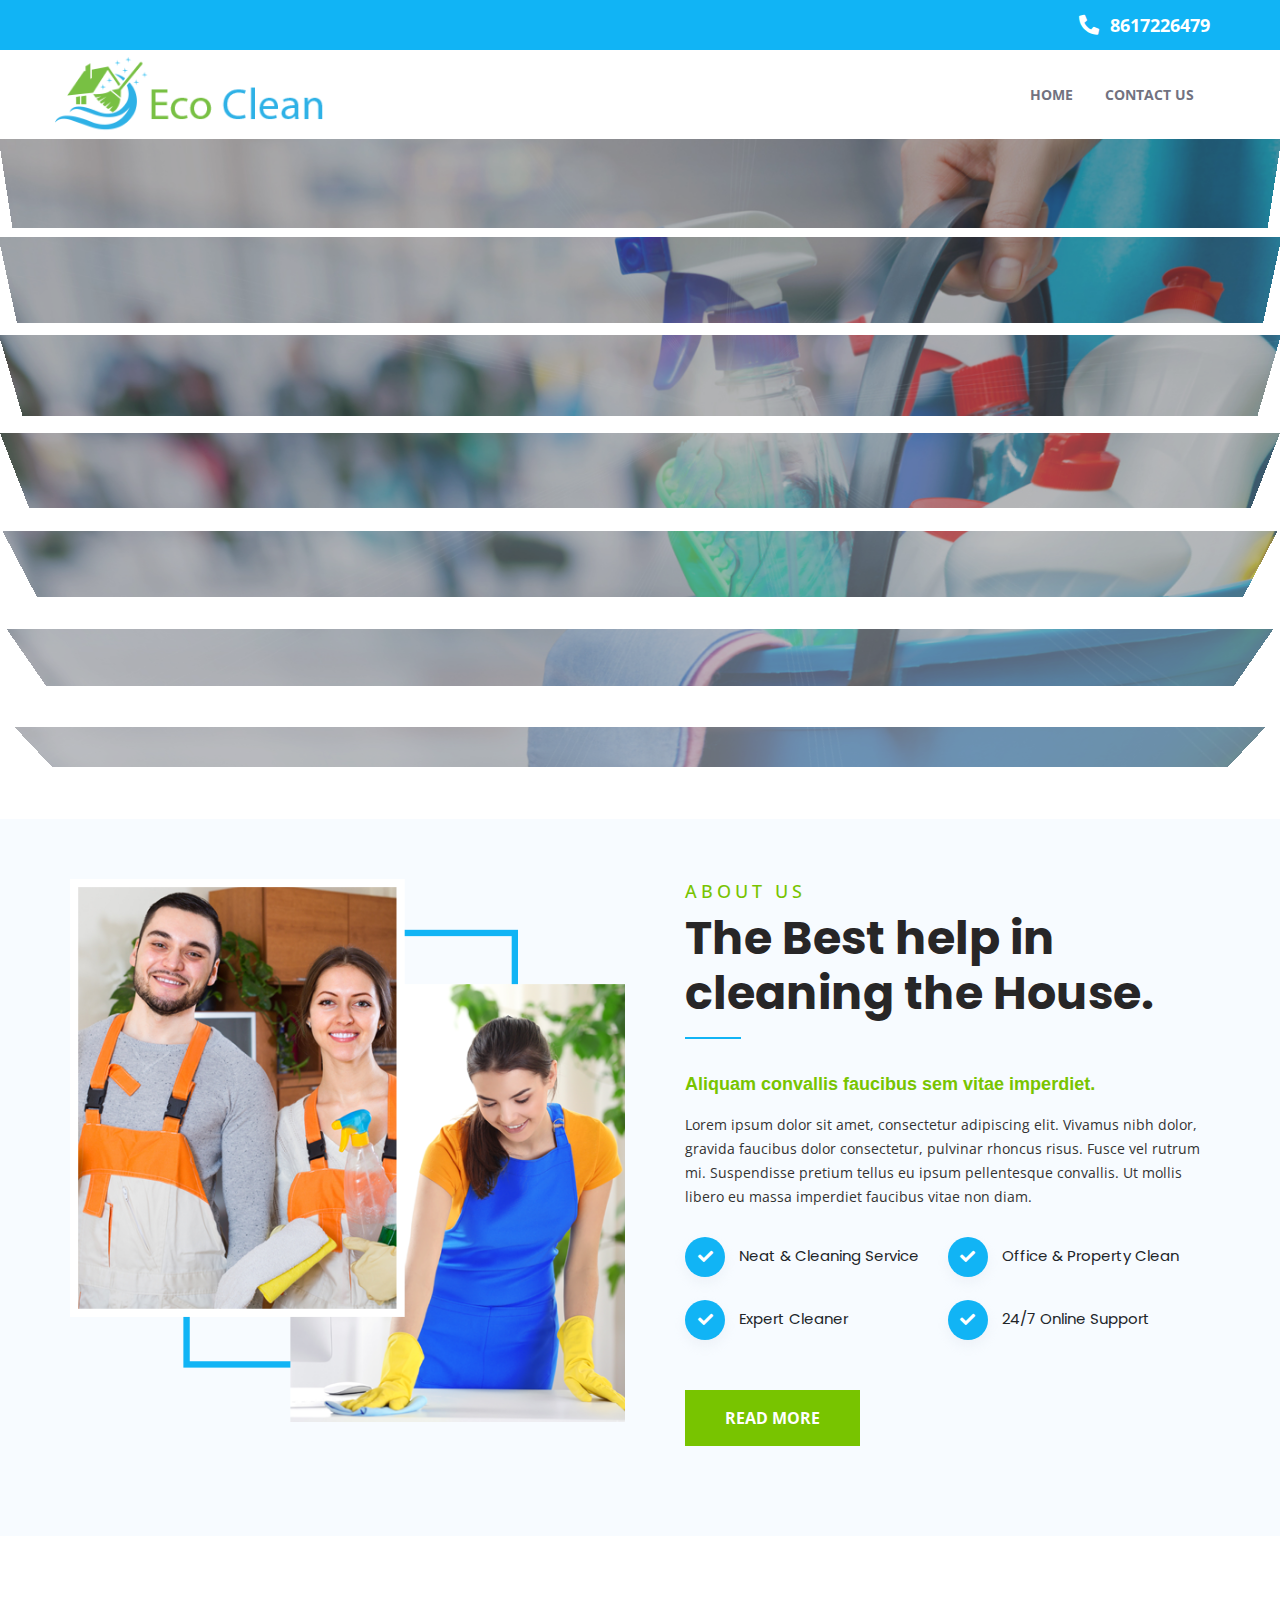
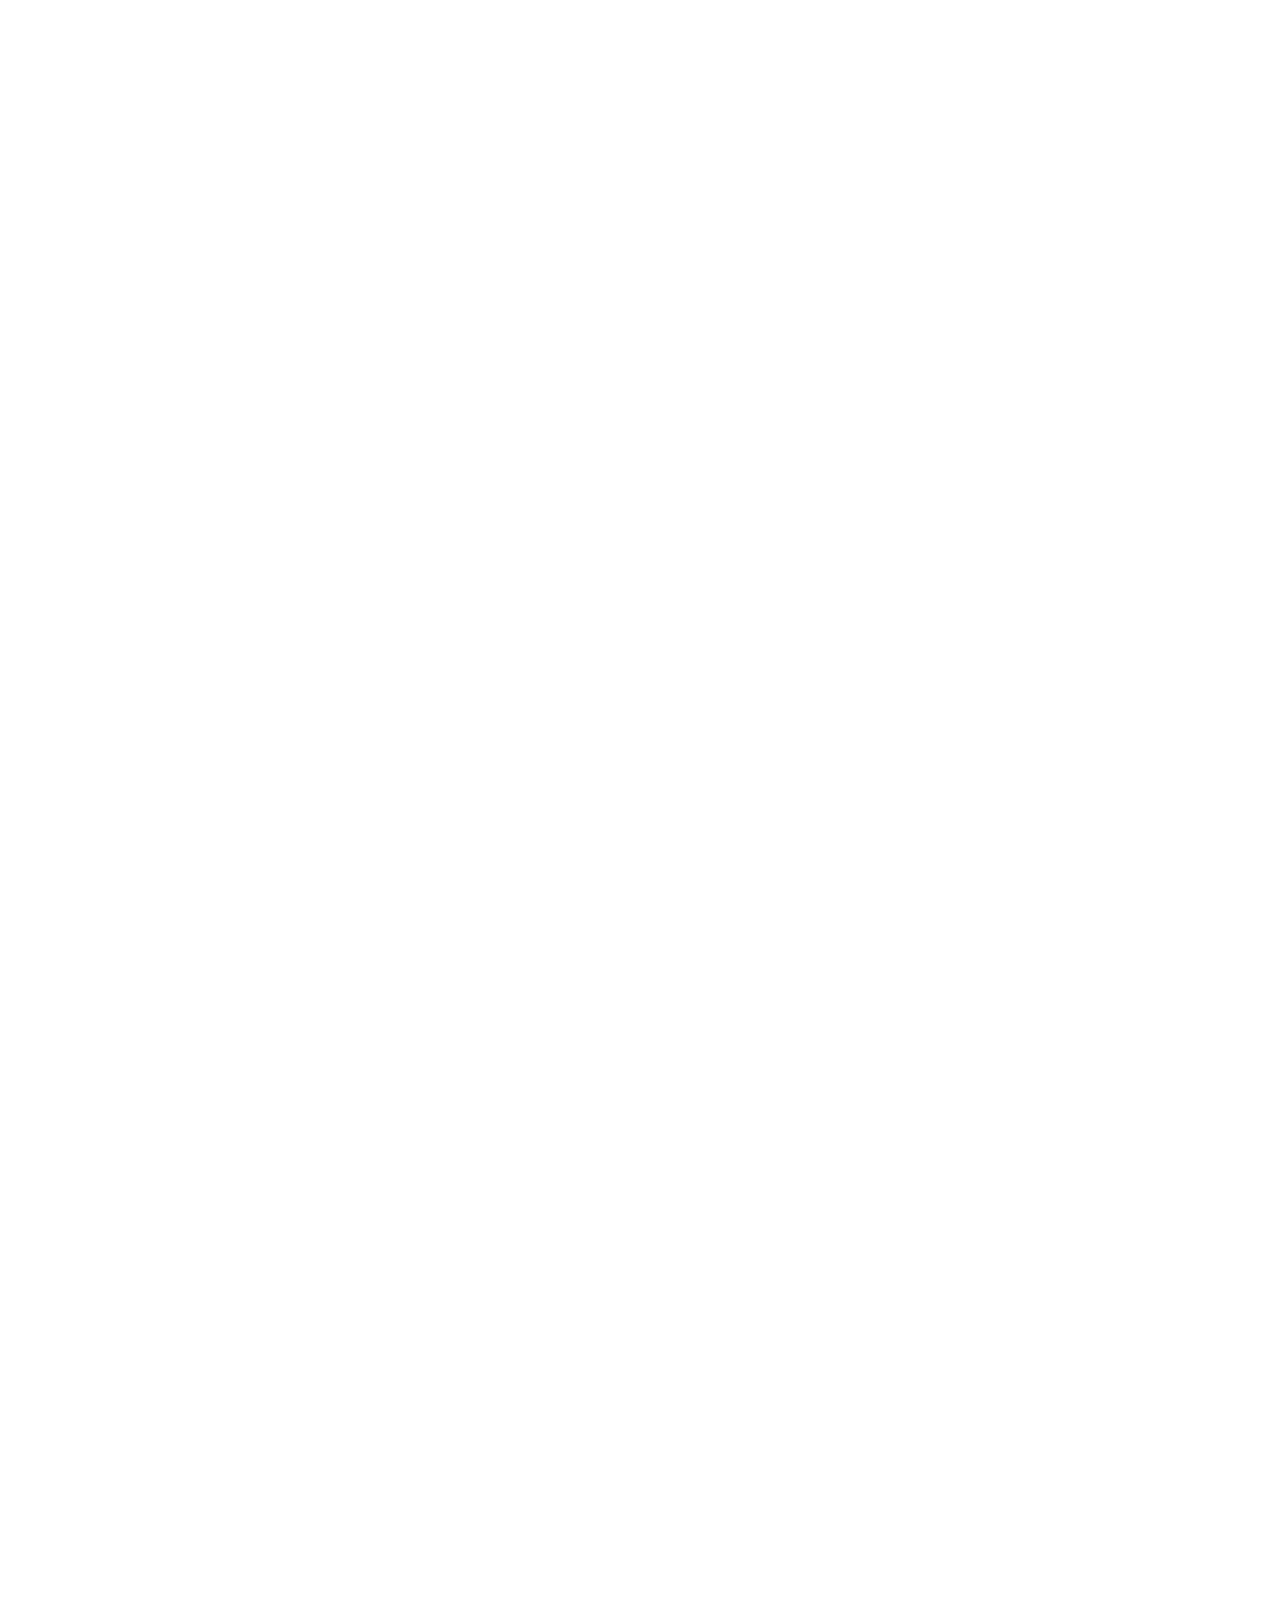
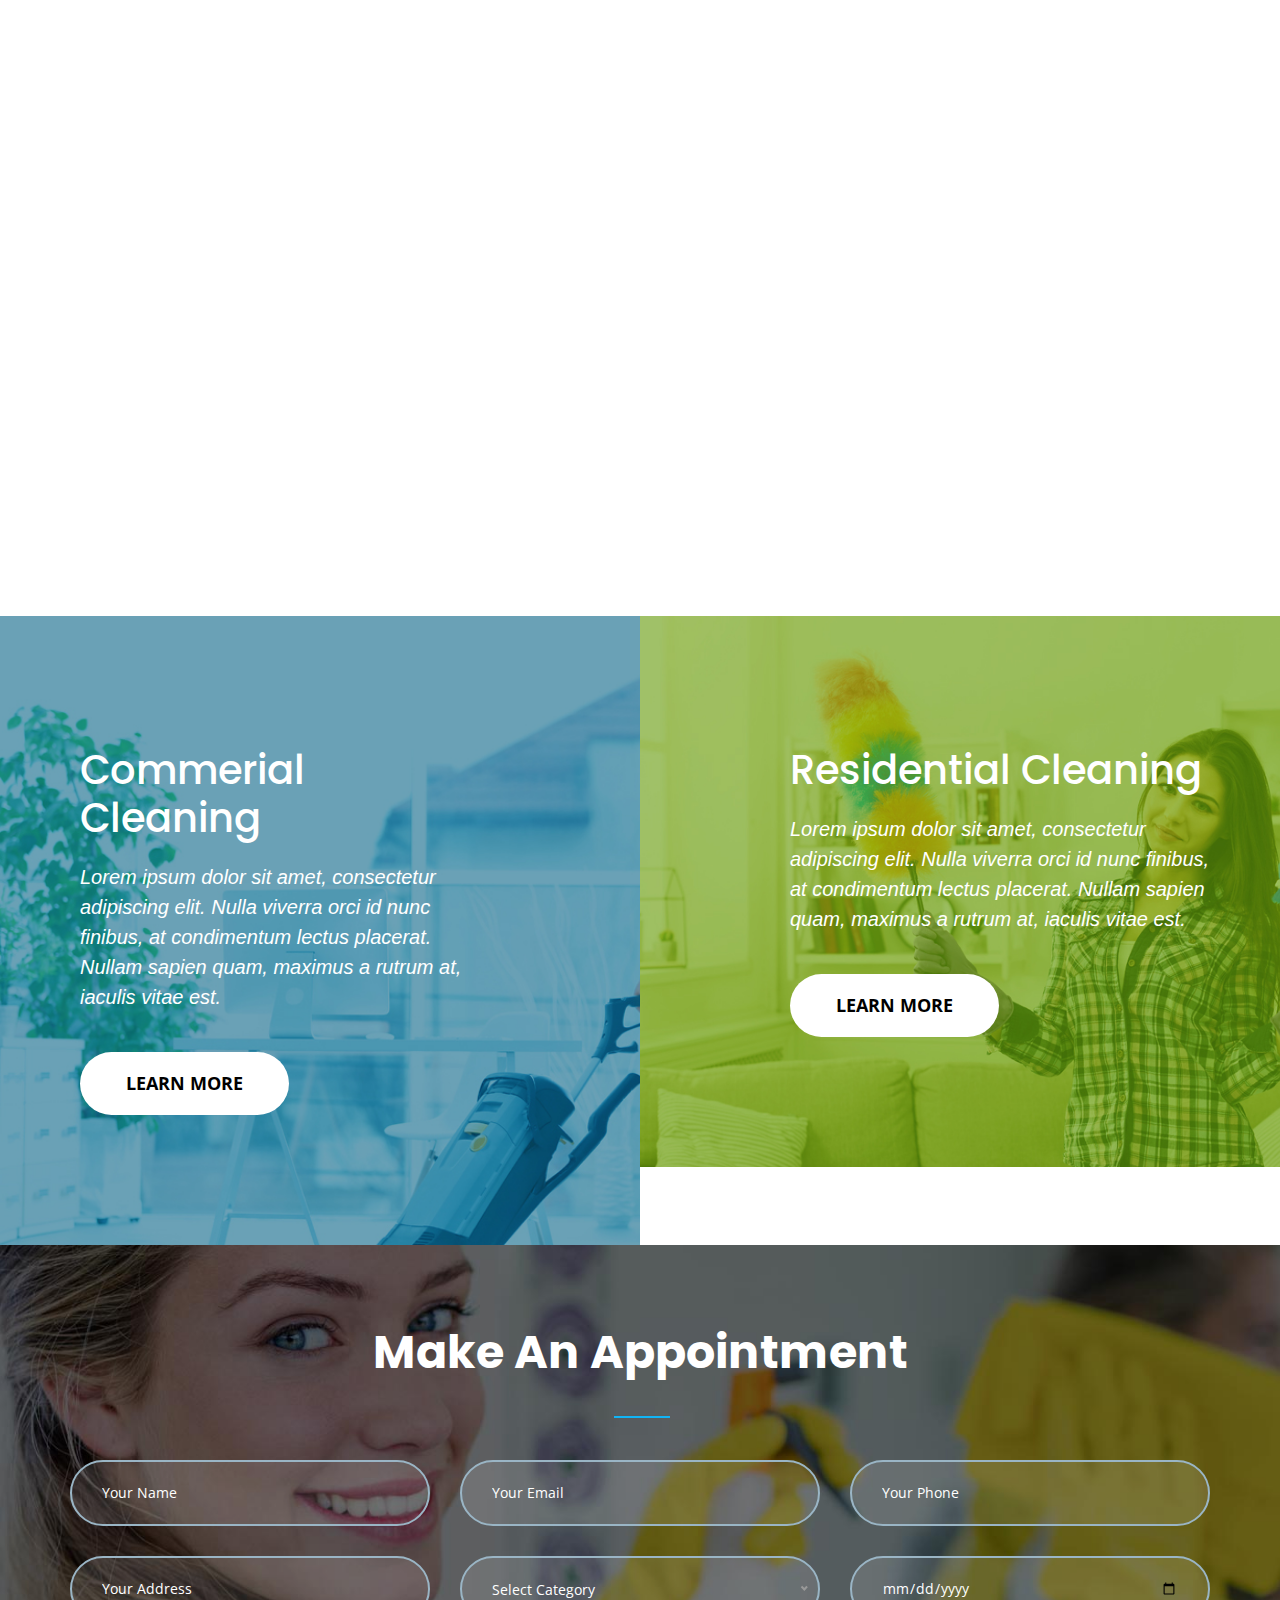
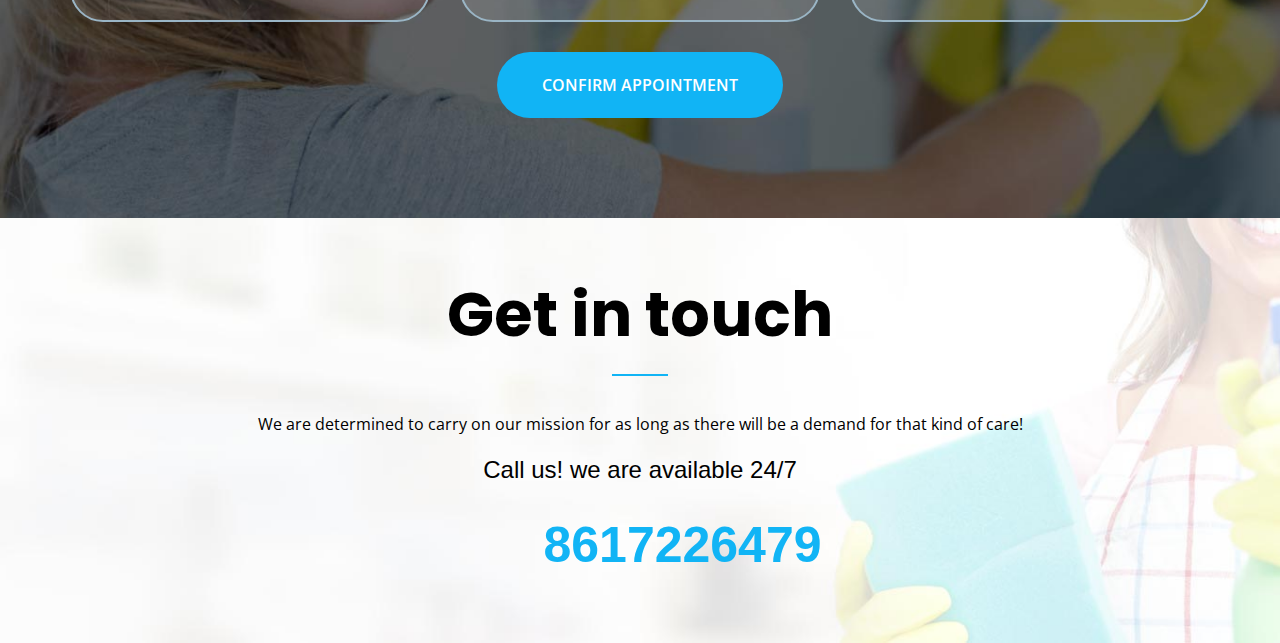
==== index.html @ 69443bd5 "New Site Started" ====
<!doctype html>
<html lang="en">
<head>
<!-- Required meta tags -->
<meta charset="utf-8">
<meta name="viewport" content="width=device-width, initial-scale=1, shrink-to-fit=no">

<!-- Bootstrap CSS -->
<link rel="stylesheet" href="css/bootstrap.min.css">
<link href="css/all.css" rel="stylesheet">
<!-- Owl Carousel CSS -->
<link href="css/owl.carousel.css" rel="stylesheet">
<link href="https://fonts.googleapis.com/css?family=Open+Sans:300,400,600,700,800|Poppins:100,200,300,400,500,600,700,800,900&display=swap" rel="stylesheet">
<link href="css/animate.css" rel="stylesheet">
<link rel="stylesheet" href="css/nice-select.css">
<link rel="stylesheet" href="css/flexslider.css">
<!-- Jquery Fancybox CSS -->
<link rel="stylesheet" type="text/css" href="css/jquery.fancybox.min.css" media="screen" />
<link rel="stylesheet" href="css/settings.css">
<link href="css/style.css" rel="stylesheet">
<link href="https://cdnjs.cloudflare.com/ajax/libs/font-awesome/5.15.4/css/all.min.css" rel="stylesheet">
<title>Cleaning</title>
</head>
<body>

<!--Topbar Start-->
<div class="topbar-wrap">
  <div class="container">
    <div class="row">
      <div class="col-lg-6 col-md-4" style="visibility:hidden">
        <ul class="social_media style_none">
          <li><a href="#"><i class="fab fa-facebook-f" aria-hidden="true"></i></a></li>
          <li><a href="#"><i class="fab fa-twitter" aria-hidden="true"></i></a></li>
          <li><a href="#"><i class="fab fa-linkedin-in" aria-hidden="true"></i></a></li>
          <li><a href="#"><i class="fab fa-youtube" aria-hidden="true"></i></a></li>
        </ul>
      </div>
      <div class="col-lg-6 col-md-8">
        <div class="top_right">
          <div class="topbar_phone"><a href="#"><i class="fas fa-phone-alt" aria-hidden="true"></i> 8617226479 </a></div>
        </div>
      </div>
    </div>
  </div>
</div>
<!--Topbar End--> 

<!--Header Start-->
<div class="header-wrap wow fadeInUp">
  <div class="container">
    <div class="row">
      <div class="col-lg-3 navbar navbar-expand-lg navbar-light">
        <div class="header_logo"><a href="#"><img alt="" src="images/logo.png"></a></div>
        <button class="navbar-toggler" type="button" data-toggle="collapse" data-target="#navbarSupportedContent" aria-controls="navbarSupportedContent" aria-expanded="false" aria-label="Toggle navigation"> <span class="navbar-toggler-icon"></span> </button>
      </div>
      <div class="col-lg-9">
        <nav class="navbar navbar-expand-lg navbar-light"> <a class="navbar-brand" href="#">Navbar</a>
          <div class="collapse navbar-collapse" id="navbarSupportedContent">
            <button class="close-toggler" type="button" data-toggle="offcanvas"> <span><i class="fas fa-times-circle" aria-hidden="true"></i></span> </button>
            <ul class="navbar-nav mr-auto">
              <li class="nav-item active"><a class="nav-link" href="index.html"> Home </a></li>
              <li class="nav-item"><a class="nav-link" href="contact.html"> Contact Us</a></li>
            </ul>
          </div>
        </nav>
      </div>
    </div>
  </div>
</div>
<!--Header End--> 

<!-- Revolution slider start -->
<div class="tp-banner-container">
  <div class="tp-banner">
    <ul>
      <li data-slotamount="7" data-transition="3dcurtain-horizontal" data-masterspeed="1000" data-saveperformance="on"> <img alt="" alt="" src="images/dummy.png" data-lazyload="images/banner2.jpg">
        <div class="caption lft large-title tp-resizeme slidertext_hover" data-x="left" data-y="180" data-speed="600" data-start="1600">Welcome to Eco Clean</div>
        <div class="caption lft large-title tp-resizeme slidertext2" data-x="left" data-y="190" data-speed="600" data-start="2200">Cleaning Services</div>
        <div class="caption lfb large-title tp-resizeme slidertext3" data-x="left" data-y="310" data-speed="600" data-start="2800">Lorem ipsum dolor sit amet, consectetur adipiscing elit.<br/> Donec 
          convallis fringilla nibh ac laoreet.</div>
        <div class="caption lfb large-title tp-resizeme slidertext4 slider_btn" data-x="left" data-y="400" data-speed="600" data-start="3500"><a href="#">Learn More </a></div>
        <div class="caption lfb large-title tp-resizeme slidertext4" data-x="240" data-y="400" data-speed="600" data-start="4100"><a href="#">Contact Us </a></div>
      </li>

      <li data-slotamount="7" data-transition="slotzoom-horizontal" data-masterspeed="1000" data-saveperformance="on"> <img alt="" alt="" src="images/dummy.png" data-lazyload="images/banner.jpg">
        <div class="caption lft large-title tp-resizeme slidertext_hover" data-x="left" data-y="180" data-speed="600" data-start="1600">Welcome to Eco Clean</div>
        <div class="caption lft large-title tp-resizeme slidertext2" data-x="left" data-y="190" data-speed="600" data-start="2200">Cleaning Services</div>
        <div class="caption lfb large-title tp-resizeme slidertext3" data-x="left" data-y="310" data-speed="600" data-start="2800">Lorem ipsum dolor sit amet, consectetur adipiscing elit.<br/> Donec 
          convallis fringilla nibh ac laoreet.</div>
        <div class="caption lfb large-title tp-resizeme slidertext4 slider_btn" data-x="left" data-y="400" data-speed="600" data-start="3500"><a href="#">Learn More </a></div>
        <div class="caption lfb large-title tp-resizeme slidertext4" data-x="240" data-y="400" data-speed="600" data-start="4100"><a href="#">Contact Us </a></div>
      </li>

    </ul>
  </div>
</div>
<!-- Revolution slider end --> 


<!-- About Start -->
<div class="about-wrap" id="about">
  <div class="container">
    <div class="row">
      <div class="col-lg-6">
        <div class="aboutImg"><img src="images/aboutImg.png" alt=""></div>
      </div>
      <div class="col-lg-6">
        <div class="about_box">
          <div class="title">
            <p>About Us</p>
            <h1>The Best help in  <span>cleaning the House.</span></h1>
          </div>
          <div class="subText">Aliquam convallis faucibus sem vitae imperdiet.</div>
          <p>Lorem ipsum dolor sit amet, consectetur adipiscing elit. Vivamus nibh dolor, gravida faucibus dolor consectetur, pulvinar rhoncus risus. Fusce vel rutrum mi. Suspendisse pretium tellus eu ipsum pellentesque convallis. Ut mollis libero eu massa imperdiet faucibus vitae non diam.</p>
          <ul class="bullet_icons">
            <li>Neat & Cleaning Service</li>
            <li>Office & Property Clean</li>
            <li>Expert Cleaner</li>
            <li>24/7 Online Support</li>
          </ul>
          <div class="readmore"><a href="#">Read More</a></div>
        </div>
      </div>
    </div>
  </div>
</div>
<!-- About End -->



<!--Services Start-->
<div class="services-wrap wow fadeInUp">
  <div class="container">
    <div class="title title_center">
      <h1>Our Services</h1>
    </div>
    
    <!--Row Start-->
    <ul class="row">
      <!--col-lg-4 Start-->
      <li class="col-lg-4">
        <div class="services_box wow fadeInUp">
          <div class="servicesImg"><img alt="" src="images/servicesImg01.jpg"></div>
          <div class="service-price"><span>$230-$7200</span></div>
          <h3><a href="#">Residential Cleaning Services</a></h3>
<p>Lorem ipsum dolor sit amet, consectetur adipiscing elit. Donec tempus vulputate nunc, eu imperdiet metus finibus eu.</p>
        </div>
      </li>
      <!--col-lg-4 End--> 
      
      <!--col-lg-4 Start-->
      <li class="col-lg-4">
        <div class="services_box wow fadeInUp">
          <div class="servicesImg"><img alt="" src="images/servicesImg02.jpg"></div>
          <div class="service-price"><span>$230-$7200</span></div>
          <h3><a href="#">Commercial Cleaning Services</a></h3>
<p>Lorem ipsum dolor sit amet, consectetur adipiscing elit. Donec tempus vulputate nunc, eu imperdiet metus finibus eu.</p>
        </div>
      </li>
      <!--col-lg-4 End--> 
      
      <!--col-lg-4 Start-->
      <li class="col-lg-4">
        <div class="services_box wow fadeInUp">
          <div class="servicesImg"><img alt="" src="images/servicesImg03.jpg"></div>
          <div class="service-price"><span>$230-$7200</span></div>
          <h3><a href="#">Office Cleaning Services</a></h3>
<p>Lorem ipsum dolor sit amet, consectetur adipiscing elit. Donec tempus vulputate nunc, eu imperdiet metus finibus eu.</p>
        </div>
      </li>
      <!--col-lg-4 End--> 
    </ul>
    <!--Row End--> 
    
  </div>
</div>
<!--Services End--> 




<!--How it Work Start-->
<div class="work-wrap wow fadeInUp">
  <div class="container">
    <div class="title title_center">
      <h1>How it Works</h1>
    </div>
    <ul class="fix text-center row">
                                                                <!--Start Single working  Box-->
                                <li class="single-working-steps-box wow fadeInUp animated col-lg-3 col-md-6">
                                    <div class="icon-holder"><img src="images/step01.png"></div>
                                    <div class="text-holder">
                                        <h4><a href="#">Schedule Your<br> Experience</a></h4>
                                        <p>Lorem ipsum dolor sit amet, consectetur adipiscing elit. Pellentesque quis leo eu nulla rutrum fringilla.</p>
                                    </div>
                                </li>
                                <!--End Single working  Box-->
                                                                <!--Start Single working  Box-->
                                <li class="single-working-steps-box wow fadeInUp animated col-lg-3 col-md-6">

                                  <div class="icon-holder"><img src="images/step02.png"></div>
                                    <div class="text-holder">
                                <h4><a href="#">Meet Your<br> Cleaning Expert</a></h4>
                                        <p>Lorem ipsum dolor sit amet, consectetur adipiscing elit. Pellentesque quis leo eu nulla rutrum fringilla.</p>
                                    </div>
                                </li>
                                <!--End Single working  Box-->
                                                                <!--Start Single working  Box-->
                                <li class="single-working-steps-box wow fadeInUp animated col-lg-3 col-md-6">
                                   

<div class="icon-holder"><img src="images/step03.png"></div>
                                    <div class="text-holder">
                                      <h4><a href="#">Get Professional<br> Advices</a></h4>
                                        <p>Lorem ipsum dolor sit amet, consectetur adipiscing elit. Pellentesque quis leo eu nulla rutrum fringilla.</p>
                                    </div>


                                </li>
                                <!--End Single working  Box-->
                                                                <!--Start Single working  Box-->
                                <li class="single-working-steps-box wow fadeInUp animated col-lg-3 col-md-6">

                                  

<div class="icon-holder"><img src="images/step04.png"></div>
                                    <div class="text-holder">
                                       <h4><a href="#">Get a Best<br> Cleaning Service</a></h4>
                                        <p>Lorem ipsum dolor sit amet, consectetur adipiscing elit. Pellentesque quis leo eu nulla rutrum fringilla.</p>
                                    </div>
                                  

                                </li>
                                <!--End Single working Box-->
                                                            </ul>
  </div>
</div>
<!--How it Work Start--> 



<!-- Gallery Start -->
<section class="gallery-wrap wow fadeInUp">
  <div class="container">
  <div class="title title_center">
      <h1>Our Gallery</h1>
    </div>
    <ul class="row style_none">
<li class="col-lg-4 col-md-6">
        <div class="galleryImg"><img src="images/gallery01.jpg" alt="">
          <div class="portfolio-overley">
            <div class="content">
              <a href="images/gallery01.jpg" class="fancybox image-link" data-fancybox="images" title="Image Caption Here"><i class="fa fa-plus" aria-hidden="true"></i></a>
              <div class="gallery_info">
              <h3>Commerial Cleaning</h3>
              <p>Office Service</p>
            </div>
            </div>
          </div>
        </div>
      </li>

      <li class="col-lg-4 col-md-6">
        <div class="galleryImg"><img src="images/gallery02.jpg" alt="">
          <div class="portfolio-overley">
            <div class="content">
              <a href="images/gallery02.jpg" class="fancybox image-link" data-fancybox="images" title="Image Caption Here"><i class="fa fa-plus" aria-hidden="true"></i></a>
              <div class="gallery_info">
              <h3>Commerial Cleaning</h3>
              <p>Office Service</p>
            </div>
            </div>
          </div>
        </div>
      </li>

      <li class="col-lg-4 col-md-6">
        <div class="galleryImg"><img src="images/gallery03.jpg" alt="">
          <div class="portfolio-overley">
            <div class="content">
              <a href="images/gallery03.jpg" class="fancybox image-link" data-fancybox="images" title="Image Caption Here"><i class="fa fa-plus" aria-hidden="true"></i></a>
              <div class="gallery_info">
              <h3>Commerial Cleaning</h3>
              <p>Office Service</p>
            </div>
            </div>
          </div>
        </div>
      </li>

      <li class="col-lg-4 col-md-6">
        <div class="galleryImg"><img src="images/gallery04.jpg" alt="">
          <div class="portfolio-overley">
            <div class="content">
              <a href="images/gallery04.jpg" class="fancybox image-link" data-fancybox="images" title="Image Caption Here"><i class="fa fa-plus" aria-hidden="true"></i></a>
              <div class="gallery_info">
              <h3>Commerial Cleaning</h3>
              <p>Office Service</p>
            </div>
            </div>
          </div>
        </div>
      </li>

      <li class="col-lg-4 col-md-6">
        <div class="galleryImg"><img src="images/gallery05.jpg" alt="">
          <div class="portfolio-overley">
            <div class="content">
              <a href="images/gallery05.jpg" class="fancybox image-link" data-fancybox="images" title="Image Caption Here"><i class="fa fa-plus" aria-hidden="true"></i></a>
              <div class="gallery_info">
              <h3>Commerial Cleaning</h3>
              <p>Office Service</p>
            </div>
            </div>
          </div>
        </div>
      </li>

      <li class="col-lg-4 col-md-6">
        <div class="galleryImg"><img src="images/gallery06.jpg" alt="">
          <div class="portfolio-overley">
            <div class="content">
              <a href="images/gallery06.jpg" class="fancybox image-link" data-fancybox="images" title="Image Caption Here"><i class="fa fa-plus" aria-hidden="true"></i></a>
              <div class="gallery_info">
              <h3>Commerial Cleaning</h3>
              <p>Office Service</p>
            </div>
            </div>
          </div>
        </div>
      </li>
</ul>
</div>
</section>

<!-- Gallery End -->


<!-- Commerial Start -->
<div class="commerial_wrap">
  <div class="container-fluid">
    <div class="row">
      <div class="col-lg-6 col-md-12">
        <div class="commerialWrp">
          <h3>Commerial Cleaning</h3>
          <p>Lorem ipsum dolor sit amet, consectetur adipiscing elit. Nulla viverra orci id nunc finibus, at condimentum lectus placerat. Nullam sapien quam, maximus a rutrum at, iaculis vitae est. </p>
          <div class="learnmore"><a href="#">Learn More</a></div>
        </div>
      </div>
      <div class="col-lg-6 col-md-12">
        <div class="commerial_wrapWrp residence_bg">
          <h3>Residential Cleaning</h3>
          <p>Lorem ipsum dolor sit amet, consectetur adipiscing elit. Nulla viverra orci id nunc finibus, at condimentum lectus placerat. Nullam sapien quam, maximus a rutrum at, iaculis vitae est. </p>
          <div class="learnmore"><a href="#">Learn More</a></div>
        </div>
      </div>
    </div>
  </div>
</div>
<!-- Commerial End -->



<!-- Appointment Start -->
<section class="appointment-area pt-120 pb-120 bg_img" data-overlay="6">
            <div class="container">
                <div class="title title_center">
      <h1>Make An Appointment</h1>
    </div>

                <div class="row">
                    <div class="col-xl-12">
                        <div class="appointment-form">
                            <div role="form" class="wpcf7">
<div class="screen-reader-response" role="alert" aria-live="polite"></div>
<form>
<div class="row mt-none-30">

<div class="col-lg-4 col-md-4">
<div class="form-group">
    <input type="text" name="name" class="form-control " placeholder="Your Name">
</div>
</div>

<div class="col-lg-4 col-md-4">
<div class="form-group">
    <input type="email" name="email" class="form-control" placeholder="Your Email">
</div>
</div>

<div class="col-lg-4 col-md-4">
<div class="form-group">
    <input type="text" name="phone" class="form-control"placeholder="Your Phone">
  </div>
</div>

<div class="col-lg-4 col-md-4">
<div class="form-group">
    <input type="text" name="address" class="form-control" placeholder="Your Address"></div>
</div>

<div class="col-lg-4 col-md-4">
<div class="form-group">
                <div class="nice-select wide select_option" tabindex="0"> <span class="current">Select Category</span>
                  <ul class="list">
                    <li data-value="Property Status" data-display="Property Status" class="option selected focus">Property Status</li>
                    <li data-value="service01" class="option">Commercial Services</li>
                    <li data-value="service02" class="option">Ressidential Services</li>
                  </ul>
                </div>
              </div>
</div>

<div class="col-lg-4 col-md-4">
<div class="form-group">
    <input type="date" name="phone" class="form-control"placeholder="Your Phone">
  </div>
</div>

<div class="col-lg-12 col-md-12">
  <div class="form-group appoint_btn">
<button type="submit" class="submit-btn">Confirm Appointment</button>

  </div>

  </div>

</div>
</form>
</div> 
                        </div>
                    </div>
                </div>
            </div>
        </section>
<!-- Appointment End -->


<!-- Get In Touch start -->
<div class="get-wrap">
  <div class="container">
    <div class="title">
      <h1>Get in touch</h1>
    </div>
    <p>We are determined to carry on our mission for as long as there will be a demand for that kind of care!</p>
    <div class="callText">Call us! we are available 24/7</div>
    <div class="phonewrp"><a href="#">8617226479</a></div>
  </div>
</div>
<!-- Get In Touch End -->



<!-- Optional JavaScript --> 
<!-- jQuery first, then Popper.js, then Bootstrap JS --> 
<script src="js/jquery.min.js"></script> 
<script src="js/popper.min.js"></script> 
<script src="js/bootstrap.min.js"></script> 
<script type="text/javascript" src="js/jquery.themepunch.tools.min.js"></script> 
<script type="text/javascript" src="js/jquery.themepunch.revolution.min.js"></script> 
<!-- Owl Carousel --> 
<script src="js/owl.carousel.js"></script> 
<!-- Jquery Fancybox --> 
<script src="js/jquery.fancybox.min.js"></script> 
<!-- wow js --> 
<script src="js/animate.js"></script> 
<script src="js/jquery.nice-select.js"></script> 
<script src="js/jquery.flexslider.js"></script> 
<script>
  new WOW().init();
</script> 
<!-- general script file --> 
<script src="js/wow.js"></script> 
<script src="js/script.js"></script>
</body>
</html>
---- css/nice-select.css ----
.nice-select {
  -webkit-tap-highlight-color: transparent;
  background-color: #fff;
  border-radius: 5px;
  border: solid 1px #e8e8e8;
  box-sizing: border-box;
  clear: both;
  cursor: pointer;
  display: block;
  float: left;
  font-family: inherit;
  font-size: 14px;
  font-weight: normal;
  height: 42px;
  line-height: 40px;
  outline: none;
  padding-left: 18px;
  padding-right: 30px;
  position: relative;
  text-align: left !important;
  -webkit-transition: all 0.2s ease-in-out;
  transition: all 0.2s ease-in-out;
  -webkit-user-select: none;
     -moz-user-select: none;
      -ms-user-select: none;
          user-select: none;
  white-space: nowrap;
  width: auto; }
  .nice-select:hover {
    border-color: #dbdbdb; }
  .nice-select:active, .nice-select.open, .nice-select:focus {
    border-color: #999; }
  .nice-select:after {
    border-bottom: 2px solid #999;
    border-right: 2px solid #999;
    content: '';
    display: block;
    height: 5px;
    margin-top: -4px;
    pointer-events: none;
    position: absolute;
    right: 12px;
    top: 50%;
    -webkit-transform-origin: 66% 66%;
        -ms-transform-origin: 66% 66%;
            transform-origin: 66% 66%;
    -webkit-transform: rotate(45deg);
        -ms-transform: rotate(45deg);
            transform: rotate(45deg);
    -webkit-transition: all 0.15s ease-in-out;
    transition: all 0.15s ease-in-out;
    width: 5px; }
  .nice-select.open:after {
    -webkit-transform: rotate(-135deg);
        -ms-transform: rotate(-135deg);
            transform: rotate(-135deg); }
  .nice-select.open .list {
    opacity: 1;
    pointer-events: auto;
    -webkit-transform: scale(1) translateY(0);
        -ms-transform: scale(1) translateY(0);
            transform: scale(1) translateY(0); }
  .nice-select.disabled {
    border-color: #ededed;
    color: #999;
    pointer-events: none; }
    .nice-select.disabled:after {
      border-color: #cccccc; }
  .nice-select.wide {
    width: 100%; }
    .nice-select.wide .list {
      left: 0 !important;
      right: 0 !important; }
  .nice-select.right {
    float: right; }
    .nice-select.right .list {
      left: auto;
      right: 0; }
  .nice-select.small {
    font-size: 12px;
    height: 36px;
    line-height: 34px; }
    .nice-select.small:after {
      height: 4px;
      width: 4px; }
    .nice-select.small .option {
      line-height: 34px;
      min-height: 34px; }
  .nice-select .list {
    background-color: #fff;
    border-radius: 5px;
    box-shadow: 0 0 0 1px rgba(68, 68, 68, 0.11);
    box-sizing: border-box;
    margin-top: 4px;
    opacity: 0;
    overflow: hidden;
    padding: 0;
    pointer-events: none;
    position: absolute;
    top: 100%;
    left: 0;
    -webkit-transform-origin: 50% 0;
        -ms-transform-origin: 50% 0;
            transform-origin: 50% 0;
    -webkit-transform: scale(0.75) translateY(-21px);
        -ms-transform: scale(0.75) translateY(-21px);
            transform: scale(0.75) translateY(-21px);
    -webkit-transition: all 0.2s cubic-bezier(0.5, 0, 0, 1.25), opacity 0.15s ease-out;
    transition: all 0.2s cubic-bezier(0.5, 0, 0, 1.25), opacity 0.15s ease-out;
    z-index: 9; }
    .nice-select .list:hover .option:not(:hover) {
      background-color: transparent !important; }
  .nice-select .option {
    cursor: pointer;
    font-weight: 400;
    line-height: 40px;
    list-style: none;
    min-height: 40px;
    outline: none;
    padding-left: 18px;
    padding-right: 29px;
    text-align: left;
    -webkit-transition: all 0.2s;
    transition: all 0.2s; }
    .nice-select .option:hover, .nice-select .option.focus, .nice-select .option.selected.focus {
      background-color: #f6f6f6; }
    .nice-select .option.selected {
      font-weight: bold; }
    .nice-select .option.disabled {
      background-color: transparent;
      color: #999;
      cursor: default; }

.no-csspointerevents .nice-select .list {
  display: none; }

.no-csspointerevents .nice-select.open .list {
  display: block; }
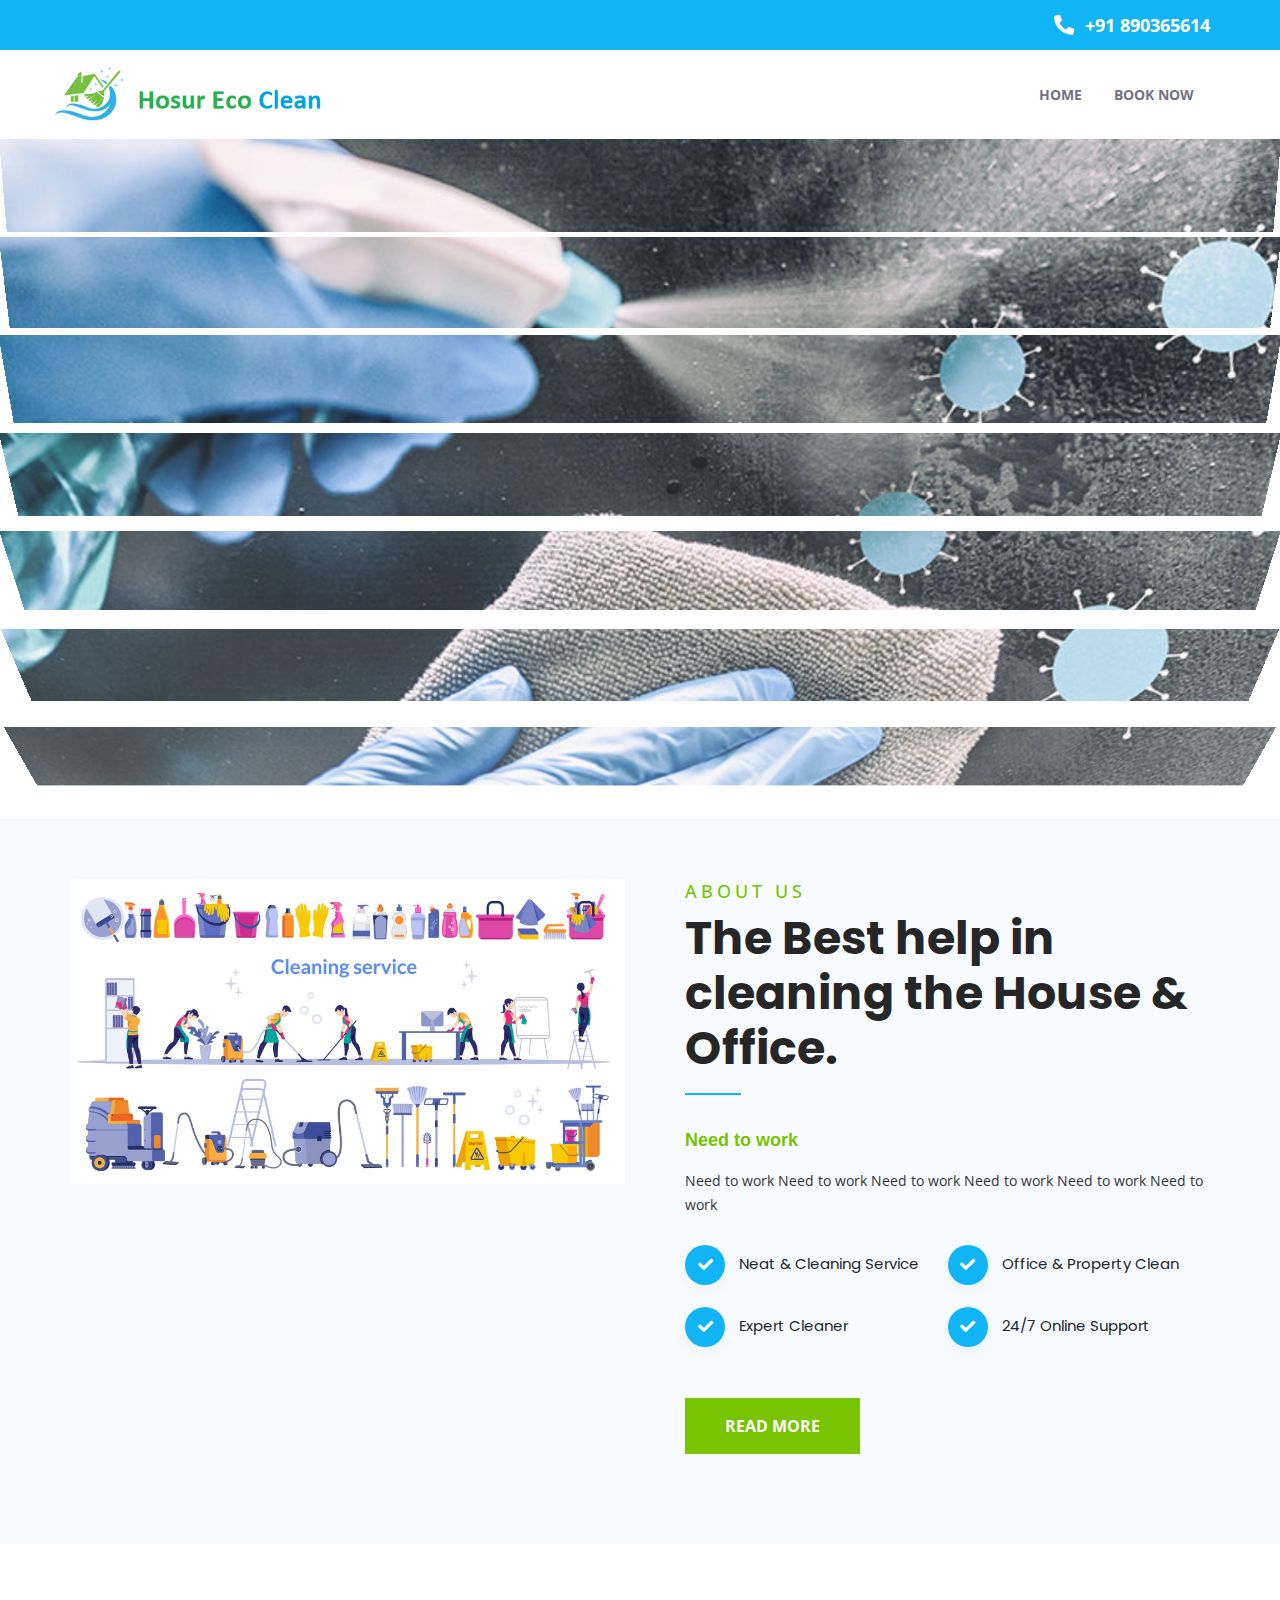
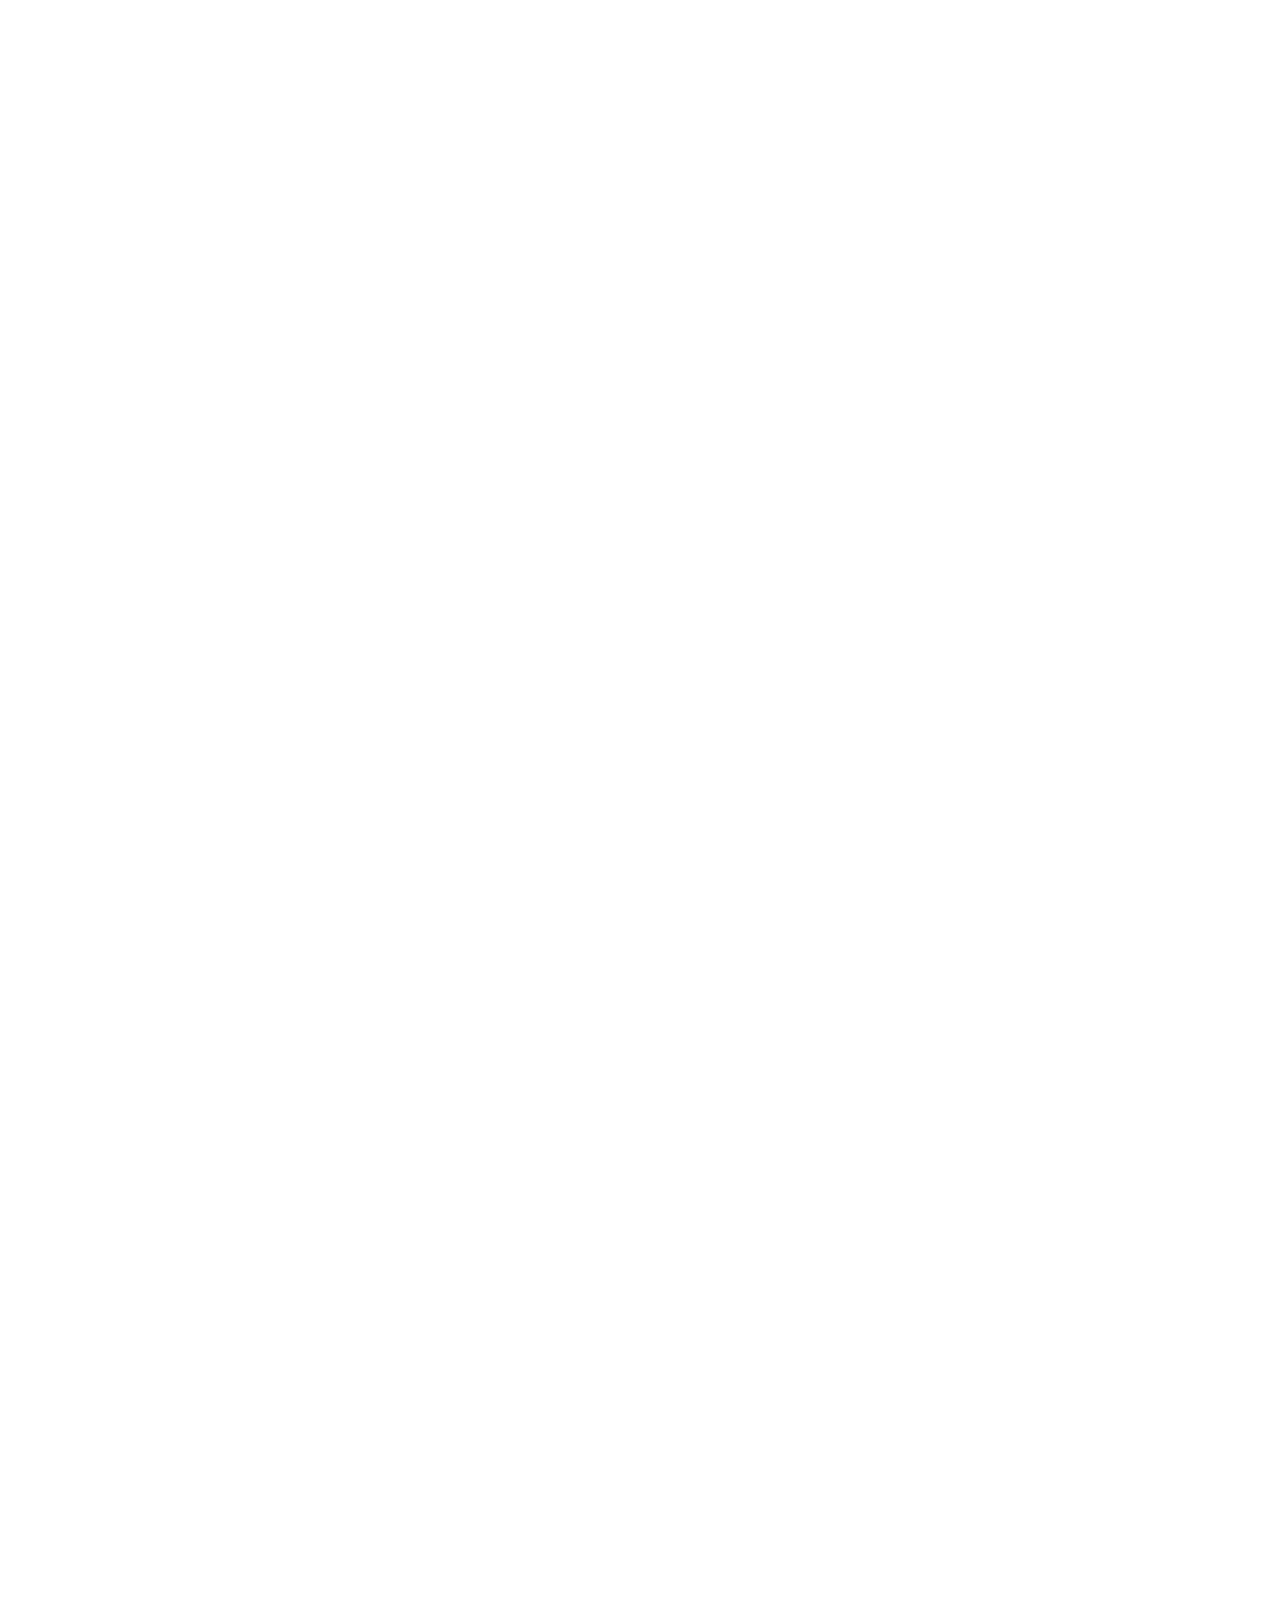
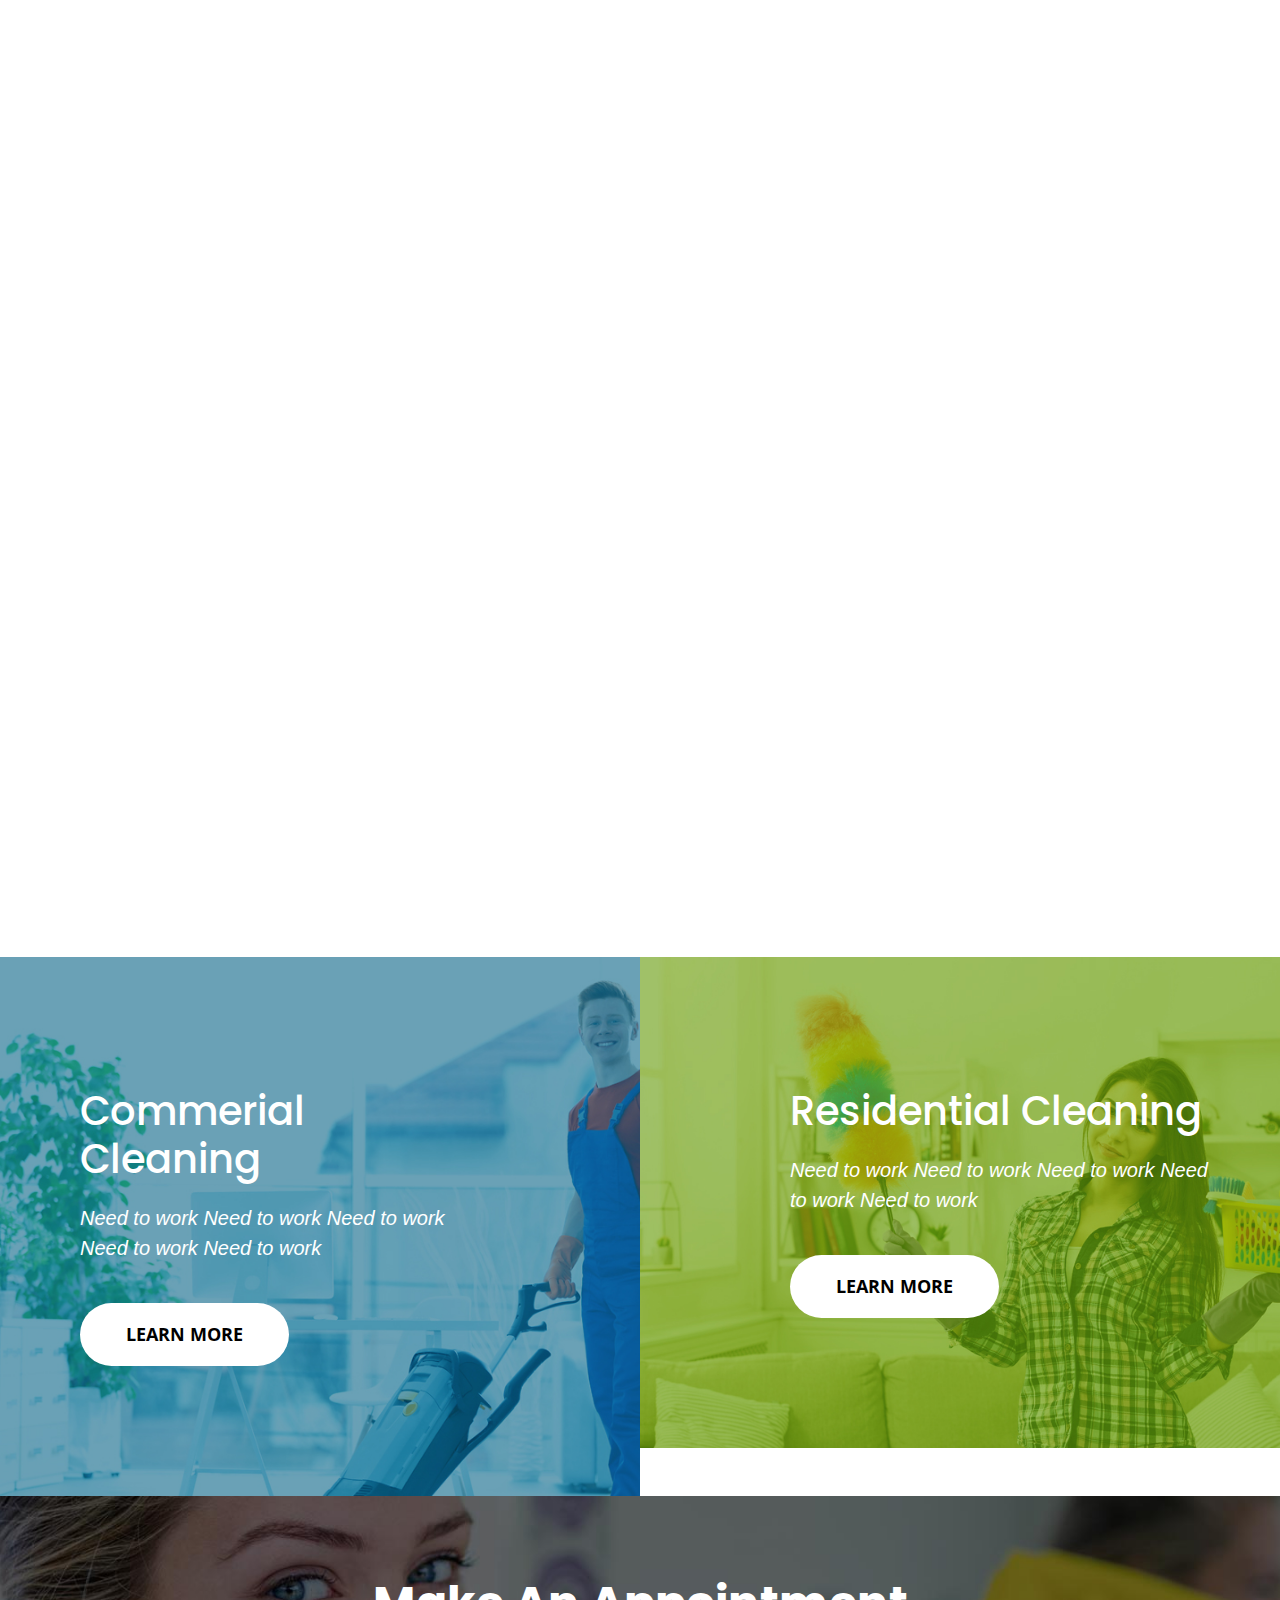
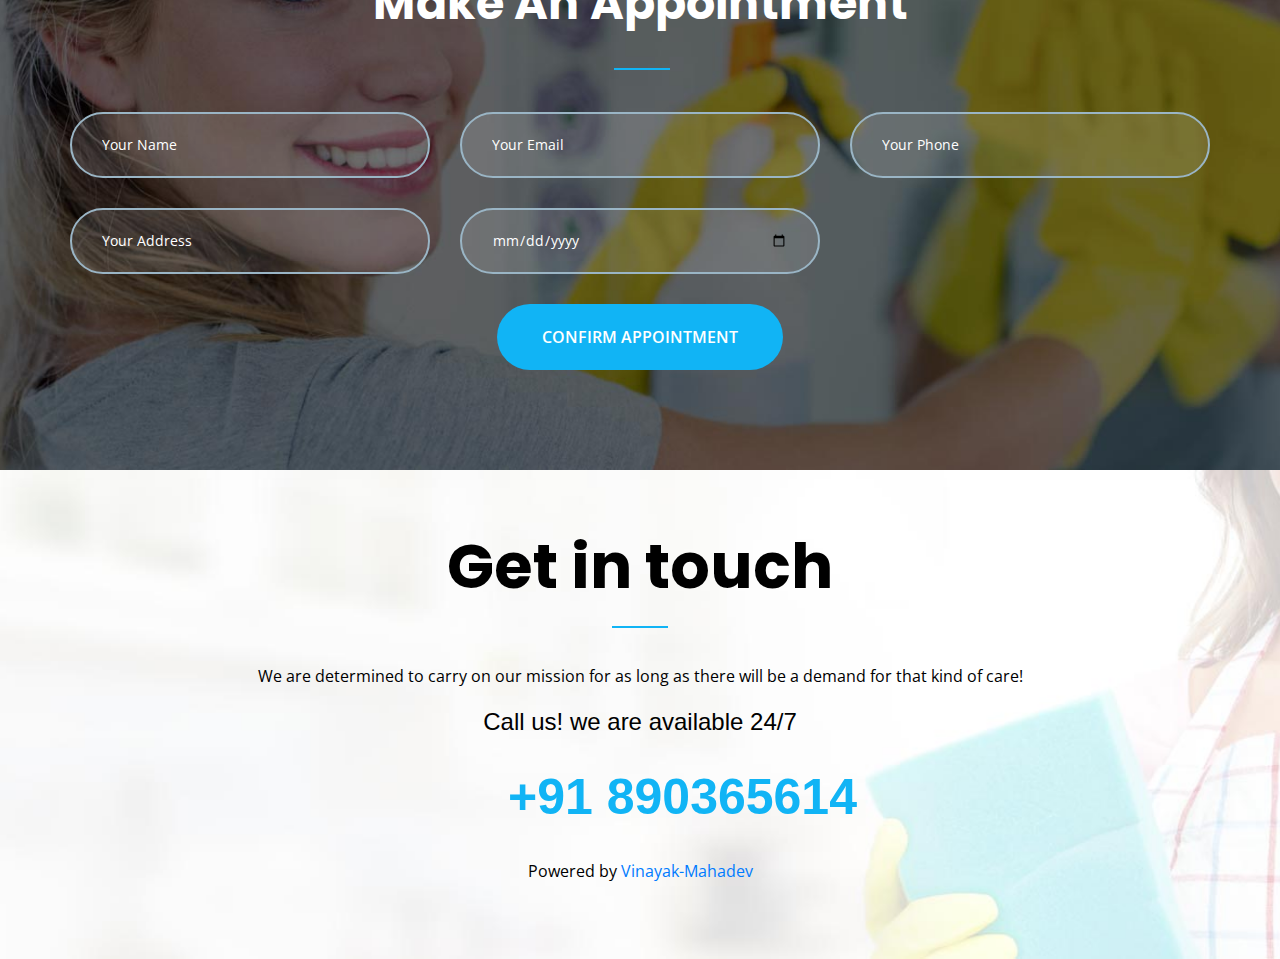
==== commit f0d8f01b: "Fire base version" ====
--- a/index.html
+++ b/index.html
@@ -6,18 +6,18 @@
 <meta name="viewport" content="width=device-width, initial-scale=1, shrink-to-fit=no">
 
 <!-- Bootstrap CSS -->
-<link rel="stylesheet" href="css/bootstrap.min.css">
-<link href="css/all.css" rel="stylesheet">
+<link rel="stylesheet" href="public/css/bootstrap.min.css">
+<link href="public/css/all.css" rel="stylesheet">
 <!-- Owl Carousel CSS -->
-<link href="css/owl.carousel.css" rel="stylesheet">
+<link href="public/css/owl.carousel.css" rel="stylesheet">
 <link href="https://fonts.googleapis.com/css?family=Open+Sans:300,400,600,700,800|Poppins:100,200,300,400,500,600,700,800,900&display=swap" rel="stylesheet">
-<link href="css/animate.css" rel="stylesheet">
-<link rel="stylesheet" href="css/nice-select.css">
-<link rel="stylesheet" href="css/flexslider.css">
+<link href="public/css/animate.css" rel="stylesheet">
+<link rel="stylesheet" href="public/css/nice-select.css">
+<link rel="stylesheet" href="public/css/flexslider.css">
 <!-- Jquery Fancybox CSS -->
-<link rel="stylesheet" type="text/css" href="css/jquery.fancybox.min.css" media="screen" />
-<link rel="stylesheet" href="css/settings.css">
-<link href="css/style.css" rel="stylesheet">
+<link rel="stylesheet" type="text/css" href="public/css/jquery.fancybox.min.css" media="screen" />
+<link rel="stylesheet" href="public/css/settings.css">
+<link href="public/css/style.css" rel="stylesheet">
 <link href="https://cdnjs.cloudflare.com/ajax/libs/font-awesome/5.15.4/css/all.min.css" rel="stylesheet">
 <title>Cleaning</title>
 </head>
@@ -37,7 +37,7 @@
       </div>
       <div class="col-lg-6 col-md-8">
         <div class="top_right">
-          <div class="topbar_phone"><a href="#"><i class="fas fa-phone-alt" aria-hidden="true"></i> 8617226479 </a></div>
+          <div class="topbar_phone"><a href="#"><i class="fas fa-phone-alt" aria-hidden="true"></i> +91 890365614 </a></div>
         </div>
       </div>
     </div>
@@ -50,7 +50,7 @@
   <div class="container">
     <div class="row">
       <div class="col-lg-3 navbar navbar-expand-lg navbar-light">
-        <div class="header_logo"><a href="#"><img alt="" src="images/logo.png"></a></div>
+        <div class="header_logo"><a href="#"><img alt="" src="public/images/logo1.png"></a></div>
         <button class="navbar-toggler" type="button" data-toggle="collapse" data-target="#navbarSupportedContent" aria-controls="navbarSupportedContent" aria-expanded="false" aria-label="Toggle navigation"> <span class="navbar-toggler-icon"></span> </button>
       </div>
       <div class="col-lg-9">
@@ -59,7 +59,7 @@
             <button class="close-toggler" type="button" data-toggle="offcanvas"> <span><i class="fas fa-times-circle" aria-hidden="true"></i></span> </button>
             <ul class="navbar-nav mr-auto">
               <li class="nav-item active"><a class="nav-link" href="index.html"> Home </a></li>
-              <li class="nav-item"><a class="nav-link" href="contact.html"> Contact Us</a></li>
+              <li class="nav-item"><a class="nav-link" href="public/contact.html"> Book Now</a></li>
             </ul>
           </div>
         </nav>
@@ -73,24 +73,31 @@
 <div class="tp-banner-container">
   <div class="tp-banner">
     <ul>
-      <li data-slotamount="7" data-transition="3dcurtain-horizontal" data-masterspeed="1000" data-saveperformance="on"> <img alt="" alt="" src="images/dummy.png" data-lazyload="images/banner2.jpg">
-        <div class="caption lft large-title tp-resizeme slidertext_hover" data-x="left" data-y="180" data-speed="600" data-start="1600">Welcome to Eco Clean</div>
+
+	  <li data-slotamount="7" data-transition="3dcurtain-horizontal" data-masterspeed="1000" data-saveperformance="on"> <img alt="" alt="" src="public/images/dummy.png" data-lazyload="public/images/clean_5.jpg">
+        <div class="caption lft large-title tp-resizeme slidertext_hover" data-x="left" data-y="180" data-speed="600" data-start="1600">Welcome to Hosur Eco Clean</div>
         <div class="caption lft large-title tp-resizeme slidertext2" data-x="left" data-y="190" data-speed="600" data-start="2200">Cleaning Services</div>
-        <div class="caption lfb large-title tp-resizeme slidertext3" data-x="left" data-y="310" data-speed="600" data-start="2800">Lorem ipsum dolor sit amet, consectetur adipiscing elit.<br/> Donec 
-          convallis fringilla nibh ac laoreet.</div>
-        <div class="caption lfb large-title tp-resizeme slidertext4 slider_btn" data-x="left" data-y="400" data-speed="600" data-start="3500"><a href="#">Learn More </a></div>
+        <div class="caption lfb large-title tp-resizeme slidertext3" data-x="left" data-y="310" data-speed="600" data-start="2800">Need to work</div>
+        <!--<div class="caption lfb large-title tp-resizeme slidertext4 slider_btn" data-x="left" data-y="400" data-speed="600" data-start="3500"><a href="#">Learn More </a></div>-->
+        <div class="caption lfb large-title tp-resizeme slidertext4" data-x="240" data-y="400" data-speed="600" data-start="4100"><a href="#">Book now </a></div>
+      </li>
+	  
+	  <li data-slotamount="7" data-transition="3dcurtain-horizontal" data-masterspeed="1000" data-saveperformance="on"> <img alt="" alt="" src="public/images/dummy.png" data-lazyload="public/images/banner2.jpg">
+        <div class="caption lft large-title tp-resizeme slidertext_hover" data-x="left" data-y="180" data-speed="600" data-start="1600">Welcome to Hosur Eco Clean</div>
+        <div class="caption lft large-title tp-resizeme slidertext2" data-x="left" data-y="190" data-speed="600" data-start="2200">Cleaning Services</div>
+        <div class="caption lfb large-title tp-resizeme slidertext3" data-x="left" data-y="310" data-speed="600" data-start="2800">Need to work..<br/> Do somthing</div>
+        <!--<div class="caption lfb large-title tp-resizeme slidertext4 slider_btn" data-x="left" data-y="400" data-speed="600" data-start="3500"><a href="#">Learn More </a></div>-->
+        <div class="caption lfb large-title tp-resizeme slidertext4" data-x="240" data-y="400" data-speed="600" data-start="4100"><a href="#">Book now </a></div>
+      </li>
+	  
+      <li data-slotamount="7" data-transition="slotzoom-horizontal" data-masterspeed="1000" data-saveperformance="on"> <img alt="" alt="" src="public/images/dummy.png" data-lazyload="public/images/banner.jpg">
+        <div class="caption lft large-title tp-resizeme slidertext_hover" data-x="left" data-y="180" data-speed="600" data-start="1600">Welcome to Hosur Eco Clean</div>
+        <div class="caption lft large-title tp-resizeme slidertext2" data-x="left" data-y="190" data-speed="600" data-start="2200">Cleaning Services</div>
+        <div class="caption lfb large-title tp-resizeme slidertext3" data-x="left" data-y="310" data-speed="600" data-start="2800">Need to work..<br/> Do somthing</div>
+        <!--<div class="caption lfb large-title tp-resizeme slidertext4 slider_btn" data-x="left" data-y="400" data-speed="600" data-start="3500"><a href="#">Learn More </a></div>-->
         <div class="caption lfb large-title tp-resizeme slidertext4" data-x="240" data-y="400" data-speed="600" data-start="4100"><a href="#">Contact Us </a></div>
       </li>
-
-      <li data-slotamount="7" data-transition="slotzoom-horizontal" data-masterspeed="1000" data-saveperformance="on"> <img alt="" alt="" src="images/dummy.png" data-lazyload="images/banner.jpg">
-        <div class="caption lft large-title tp-resizeme slidertext_hover" data-x="left" data-y="180" data-speed="600" data-start="1600">Welcome to Eco Clean</div>
-        <div class="caption lft large-title tp-resizeme slidertext2" data-x="left" data-y="190" data-speed="600" data-start="2200">Cleaning Services</div>
-        <div class="caption lfb large-title tp-resizeme slidertext3" data-x="left" data-y="310" data-speed="600" data-start="2800">Lorem ipsum dolor sit amet, consectetur adipiscing elit.<br/> Donec 
-          convallis fringilla nibh ac laoreet.</div>
-        <div class="caption lfb large-title tp-resizeme slidertext4 slider_btn" data-x="left" data-y="400" data-speed="600" data-start="3500"><a href="#">Learn More </a></div>
-        <div class="caption lfb large-title tp-resizeme slidertext4" data-x="240" data-y="400" data-speed="600" data-start="4100"><a href="#">Contact Us </a></div>
-      </li>
-
+	  
     </ul>
   </div>
 </div>
@@ -102,16 +109,16 @@
   <div class="container">
     <div class="row">
       <div class="col-lg-6">
-        <div class="aboutImg"><img src="images/aboutImg.png" alt=""></div>
+        <div class="aboutImg"><img src="public/images/CleaningService.jpg" alt=""></div>
       </div>
       <div class="col-lg-6">
         <div class="about_box">
           <div class="title">
             <p>About Us</p>
-            <h1>The Best help in  <span>cleaning the House.</span></h1>
-          </div>
-          <div class="subText">Aliquam convallis faucibus sem vitae imperdiet.</div>
-          <p>Lorem ipsum dolor sit amet, consectetur adipiscing elit. Vivamus nibh dolor, gravida faucibus dolor consectetur, pulvinar rhoncus risus. Fusce vel rutrum mi. Suspendisse pretium tellus eu ipsum pellentesque convallis. Ut mollis libero eu massa imperdiet faucibus vitae non diam.</p>
+            <h1>The Best help in  <span>cleaning the House & Office.</span></h1>
+          </div>
+          <div class="subText">Need to work</div>
+          <p>Need to work Need to work Need to work Need to work Need to work Need to work</p>
           <ul class="bullet_icons">
             <li>Neat & Cleaning Service</li>
             <li>Office & Property Clean</li>
@@ -140,10 +147,30 @@
       <!--col-lg-4 Start-->
       <li class="col-lg-4">
         <div class="services_box wow fadeInUp">
-          <div class="servicesImg"><img alt="" src="images/servicesImg01.jpg"></div>
+          <div class="servicesImg"><img alt="" src="public/images/servicesImg01.jpg"></div>
           <div class="service-price"><span>$230-$7200</span></div>
           <h3><a href="#">Residential Cleaning Services</a></h3>
-<p>Lorem ipsum dolor sit amet, consectetur adipiscing elit. Donec tempus vulputate nunc, eu imperdiet metus finibus eu.</p>
+<p>Need to work Need to work Need to work</p>
+        </div>
+      </li>
+      <!--col-lg-4 End--> 
+      <!--col-lg-4 Start-->
+      <li class="col-lg-4">
+        <div class="services_box wow fadeInUp">
+          <div class="servicesImg"><img alt="" src="public/images/servicesImg01.jpg"></div>
+          <div class="service-price"><span>$230-$7200</span></div>
+          <h3><a href="#">Residential Cleaning Services</a></h3>
+<p>Need to work Need to work Need to work Need to work</p>
+        </div>
+      </li>
+      <!--col-lg-4 End--> 
+      <!--col-lg-4 Start-->
+      <li class="col-lg-4">
+        <div class="services_box wow fadeInUp">
+          <div class="servicesImg"><img alt="" src="public/images/servicesImg01.jpg"></div>
+          <div class="service-price"><span>$230-$7200</span></div>
+          <h3><a href="#">Residential Cleaning Services</a></h3>
+<p>Need to work Need to work Need to work Need to work</p>
         </div>
       </li>
       <!--col-lg-4 End--> 
@@ -151,10 +178,10 @@
       <!--col-lg-4 Start-->
       <li class="col-lg-4">
         <div class="services_box wow fadeInUp">
-          <div class="servicesImg"><img alt="" src="images/servicesImg02.jpg"></div>
+          <div class="servicesImg"><img alt="" src="public/images/servicesImg02.jpg"></div>
           <div class="service-price"><span>$230-$7200</span></div>
           <h3><a href="#">Commercial Cleaning Services</a></h3>
-<p>Lorem ipsum dolor sit amet, consectetur adipiscing elit. Donec tempus vulputate nunc, eu imperdiet metus finibus eu.</p>
+<p>Need to work Need to work Need to work Need to work</p>
         </div>
       </li>
       <!--col-lg-4 End--> 
@@ -162,10 +189,10 @@
       <!--col-lg-4 Start-->
       <li class="col-lg-4">
         <div class="services_box wow fadeInUp">
-          <div class="servicesImg"><img alt="" src="images/servicesImg03.jpg"></div>
+          <div class="servicesImg"><img alt="" src="public/images/servicesImg03.jpg"></div>
           <div class="service-price"><span>$230-$7200</span></div>
           <h3><a href="#">Office Cleaning Services</a></h3>
-<p>Lorem ipsum dolor sit amet, consectetur adipiscing elit. Donec tempus vulputate nunc, eu imperdiet metus finibus eu.</p>
+<p>Need to work Need to work Need to work Need to work</p>
         </div>
       </li>
       <!--col-lg-4 End--> 
@@ -188,20 +215,20 @@
     <ul class="fix text-center row">
                                                                 <!--Start Single working  Box-->
                                 <li class="single-working-steps-box wow fadeInUp animated col-lg-3 col-md-6">
-                                    <div class="icon-holder"><img src="images/step01.png"></div>
+                                    <div class="icon-holder"><img src="public/images/step01.png"></div>
                                     <div class="text-holder">
                                         <h4><a href="#">Schedule Your<br> Experience</a></h4>
-                                        <p>Lorem ipsum dolor sit amet, consectetur adipiscing elit. Pellentesque quis leo eu nulla rutrum fringilla.</p>
+                                        <p>Need to work Need to work Need to work</p>
                                     </div>
                                 </li>
                                 <!--End Single working  Box-->
                                                                 <!--Start Single working  Box-->
                                 <li class="single-working-steps-box wow fadeInUp animated col-lg-3 col-md-6">
 
-                                  <div class="icon-holder"><img src="images/step02.png"></div>
+                                  <div class="icon-holder"><img src="public/images/step02.png"></div>
                                     <div class="text-holder">
                                 <h4><a href="#">Meet Your<br> Cleaning Expert</a></h4>
-                                        <p>Lorem ipsum dolor sit amet, consectetur adipiscing elit. Pellentesque quis leo eu nulla rutrum fringilla.</p>
+                                        <p>Need to work Need to work Need to work</p>
                                     </div>
                                 </li>
                                 <!--End Single working  Box-->
@@ -209,10 +236,10 @@
                                 <li class="single-working-steps-box wow fadeInUp animated col-lg-3 col-md-6">
                                    
 
-<div class="icon-holder"><img src="images/step03.png"></div>
+<div class="icon-holder"><img src="public/images/step03.png"></div>
                                     <div class="text-holder">
                                       <h4><a href="#">Get Professional<br> Advices</a></h4>
-                                        <p>Lorem ipsum dolor sit amet, consectetur adipiscing elit. Pellentesque quis leo eu nulla rutrum fringilla.</p>
+                                        <p>Need to work Need to work Need to work</p>
                                     </div>
 
 
@@ -223,10 +250,10 @@
 
                                   
 
-<div class="icon-holder"><img src="images/step04.png"></div>
+<div class="icon-holder"><img src="public/images/step04.png"></div>
                                     <div class="text-holder">
                                        <h4><a href="#">Get a Best<br> Cleaning Service</a></h4>
-                                        <p>Lorem ipsum dolor sit amet, consectetur adipiscing elit. Pellentesque quis leo eu nulla rutrum fringilla.</p>
+                                        <p>Need to work Need to work Need to work </p>
                                     </div>
                                   
 
@@ -247,10 +274,10 @@
     </div>
     <ul class="row style_none">
 <li class="col-lg-4 col-md-6">
-        <div class="galleryImg"><img src="images/gallery01.jpg" alt="">
+        <div class="galleryImg"><img src="public/images/gallery01.jpg" alt="">
           <div class="portfolio-overley">
             <div class="content">
-              <a href="images/gallery01.jpg" class="fancybox image-link" data-fancybox="images" title="Image Caption Here"><i class="fa fa-plus" aria-hidden="true"></i></a>
+              <a href="public/images/gallery01.jpg" class="fancybox image-link" data-fancybox="images" title="Image Caption Here"><i class="fa fa-plus" aria-hidden="true"></i></a>
               <div class="gallery_info">
               <h3>Commerial Cleaning</h3>
               <p>Office Service</p>
@@ -261,10 +288,10 @@
       </li>
 
       <li class="col-lg-4 col-md-6">
-        <div class="galleryImg"><img src="images/gallery02.jpg" alt="">
+        <div class="galleryImg"><img src="public/images/gallery02.jpg" alt="">
           <div class="portfolio-overley">
             <div class="content">
-              <a href="images/gallery02.jpg" class="fancybox image-link" data-fancybox="images" title="Image Caption Here"><i class="fa fa-plus" aria-hidden="true"></i></a>
+              <a href="public/images/gallery02.jpg" class="fancybox image-link" data-fancybox="images" title="Image Caption Here"><i class="fa fa-plus" aria-hidden="true"></i></a>
               <div class="gallery_info">
               <h3>Commerial Cleaning</h3>
               <p>Office Service</p>
@@ -275,10 +302,10 @@
       </li>
 
       <li class="col-lg-4 col-md-6">
-        <div class="galleryImg"><img src="images/gallery03.jpg" alt="">
+        <div class="galleryImg"><img src="public/images/gallery03.jpg" alt="">
           <div class="portfolio-overley">
             <div class="content">
-              <a href="images/gallery03.jpg" class="fancybox image-link" data-fancybox="images" title="Image Caption Here"><i class="fa fa-plus" aria-hidden="true"></i></a>
+              <a href="public/images/gallery03.jpg" class="fancybox image-link" data-fancybox="images" title="Image Caption Here"><i class="fa fa-plus" aria-hidden="true"></i></a>
               <div class="gallery_info">
               <h3>Commerial Cleaning</h3>
               <p>Office Service</p>
@@ -289,10 +316,10 @@
       </li>
 
       <li class="col-lg-4 col-md-6">
-        <div class="galleryImg"><img src="images/gallery04.jpg" alt="">
+        <div class="galleryImg"><img src="public/images/gallery04.jpg" alt="">
           <div class="portfolio-overley">
             <div class="content">
-              <a href="images/gallery04.jpg" class="fancybox image-link" data-fancybox="images" title="Image Caption Here"><i class="fa fa-plus" aria-hidden="true"></i></a>
+              <a href="public/images/gallery04.jpg" class="fancybox image-link" data-fancybox="images" title="Image Caption Here"><i class="fa fa-plus" aria-hidden="true"></i></a>
               <div class="gallery_info">
               <h3>Commerial Cleaning</h3>
               <p>Office Service</p>
@@ -303,10 +330,10 @@
       </li>
 
       <li class="col-lg-4 col-md-6">
-        <div class="galleryImg"><img src="images/gallery05.jpg" alt="">
+        <div class="galleryImg"><img src="public/images/gallery05.jpg" alt="">
           <div class="portfolio-overley">
             <div class="content">
-              <a href="images/gallery05.jpg" class="fancybox image-link" data-fancybox="images" title="Image Caption Here"><i class="fa fa-plus" aria-hidden="true"></i></a>
+              <a href="public/images/gallery05.jpg" class="fancybox image-link" data-fancybox="images" title="Image Caption Here"><i class="fa fa-plus" aria-hidden="true"></i></a>
               <div class="gallery_info">
               <h3>Commerial Cleaning</h3>
               <p>Office Service</p>
@@ -317,10 +344,10 @@
       </li>
 
       <li class="col-lg-4 col-md-6">
-        <div class="galleryImg"><img src="images/gallery06.jpg" alt="">
+        <div class="galleryImg"><img src="public/images/gallery06.jpg" alt="">
           <div class="portfolio-overley">
             <div class="content">
-              <a href="images/gallery06.jpg" class="fancybox image-link" data-fancybox="images" title="Image Caption Here"><i class="fa fa-plus" aria-hidden="true"></i></a>
+              <a href="public/images/gallery06.jpg" class="fancybox image-link" data-fancybox="images" title="Image Caption Here"><i class="fa fa-plus" aria-hidden="true"></i></a>
               <div class="gallery_info">
               <h3>Commerial Cleaning</h3>
               <p>Office Service</p>
@@ -343,14 +370,14 @@
       <div class="col-lg-6 col-md-12">
         <div class="commerialWrp">
           <h3>Commerial Cleaning</h3>
-          <p>Lorem ipsum dolor sit amet, consectetur adipiscing elit. Nulla viverra orci id nunc finibus, at condimentum lectus placerat. Nullam sapien quam, maximus a rutrum at, iaculis vitae est. </p>
+          <p>Need to work Need to work Need to work Need to work Need to work</p>
           <div class="learnmore"><a href="#">Learn More</a></div>
         </div>
       </div>
       <div class="col-lg-6 col-md-12">
         <div class="commerial_wrapWrp residence_bg">
           <h3>Residential Cleaning</h3>
-          <p>Lorem ipsum dolor sit amet, consectetur adipiscing elit. Nulla viverra orci id nunc finibus, at condimentum lectus placerat. Nullam sapien quam, maximus a rutrum at, iaculis vitae est. </p>
+          <p>Need to work Need to work Need to work Need to work Need to work</p>
           <div class="learnmore"><a href="#">Learn More</a></div>
         </div>
       </div>
@@ -398,19 +425,19 @@
 <div class="form-group">
     <input type="text" name="address" class="form-control" placeholder="Your Address"></div>
 </div>
-
+<!--
 <div class="col-lg-4 col-md-4">
 <div class="form-group">
-                <div class="nice-select wide select_option" tabindex="0"> <span class="current">Select Category</span>
-                  <ul class="list">
-                    <li data-value="Property Status" data-display="Property Status" class="option selected focus">Property Status</li>
-                    <li data-value="service01" class="option">Commercial Services</li>
-                    <li data-value="service02" class="option">Ressidential Services</li>
-                  </ul>
-                </div>
-              </div>
-</div>
-
+    <div class="nice-select wide select_option" tabindex="0"> <span class="current">Select Category</span>
+      <ul class="list">
+        <li data-value="Property Status" data-display="Property Status" class="option selected focus">Property Status</li>
+        <li data-value="service01" class="option">Commercial Services</li>
+        <li data-value="service02" class="option">Ressidential Services</li>
+      </ul>
+    </div>
+</div>
+</div>
+-->
 <div class="col-lg-4 col-md-4">
 <div class="form-group">
     <input type="date" name="phone" class="form-control"placeholder="Your Phone">
@@ -419,11 +446,9 @@
 
 <div class="col-lg-12 col-md-12">
   <div class="form-group appoint_btn">
-<button type="submit" class="submit-btn">Confirm Appointment</button>
-
-  </div>
-
-  </div>
+	<button type="submit" class="submit-btn">Confirm Appointment</button>
+  </div>
+</div>
 
 </div>
 </form>
@@ -444,7 +469,8 @@
     </div>
     <p>We are determined to carry on our mission for as long as there will be a demand for that kind of care!</p>
     <div class="callText">Call us! we are available 24/7</div>
-    <div class="phonewrp"><a href="#">8617226479</a></div>
+    <div class="phonewrp"><a href="#">+91 890365614</a></div></br></br>
+	<p>Powered by <a href="mailto: vinayakmahadev.nm@gmail.com">Vinayak-Mahadev</a></p>
   </div>
 </div>
 <!-- Get In Touch End -->
@@ -453,24 +479,24 @@
 
 <!-- Optional JavaScript --> 
 <!-- jQuery first, then Popper.js, then Bootstrap JS --> 
-<script src="js/jquery.min.js"></script> 
-<script src="js/popper.min.js"></script> 
-<script src="js/bootstrap.min.js"></script> 
-<script type="text/javascript" src="js/jquery.themepunch.tools.min.js"></script> 
-<script type="text/javascript" src="js/jquery.themepunch.revolution.min.js"></script> 
+<script src="public/js/jquery.min.js"></script> 
+<script src="public/js/popper.min.js"></script> 
+<script src="public/js/bootstrap.min.js"></script> 
+<script type="text/javascript" src="public/js/jquery.themepunch.tools.min.js"></script> 
+<script type="text/javascript" src="public/js/jquery.themepunch.revolution.min.js"></script> 
 <!-- Owl Carousel --> 
-<script src="js/owl.carousel.js"></script> 
+<script src="public/js/owl.carousel.js"></script> 
 <!-- Jquery Fancybox --> 
-<script src="js/jquery.fancybox.min.js"></script> 
+<script src="public/js/jquery.fancybox.min.js"></script> 
 <!-- wow js --> 
-<script src="js/animate.js"></script> 
-<script src="js/jquery.nice-select.js"></script> 
-<script src="js/jquery.flexslider.js"></script> 
+<script src="public/js/animate.js"></script> 
+<script src="public/js/jquery.nice-select.js"></script> 
+<script src="public/js/jquery.flexslider.js"></script> 
 <script>
   new WOW().init();
 </script> 
 <!-- general script file --> 
-<script src="js/wow.js"></script> 
-<script src="js/script.js"></script>
+<script src="public/js/wow.js"></script> 
+<script src="public/js/script.js"></script>
 </body>
 </html>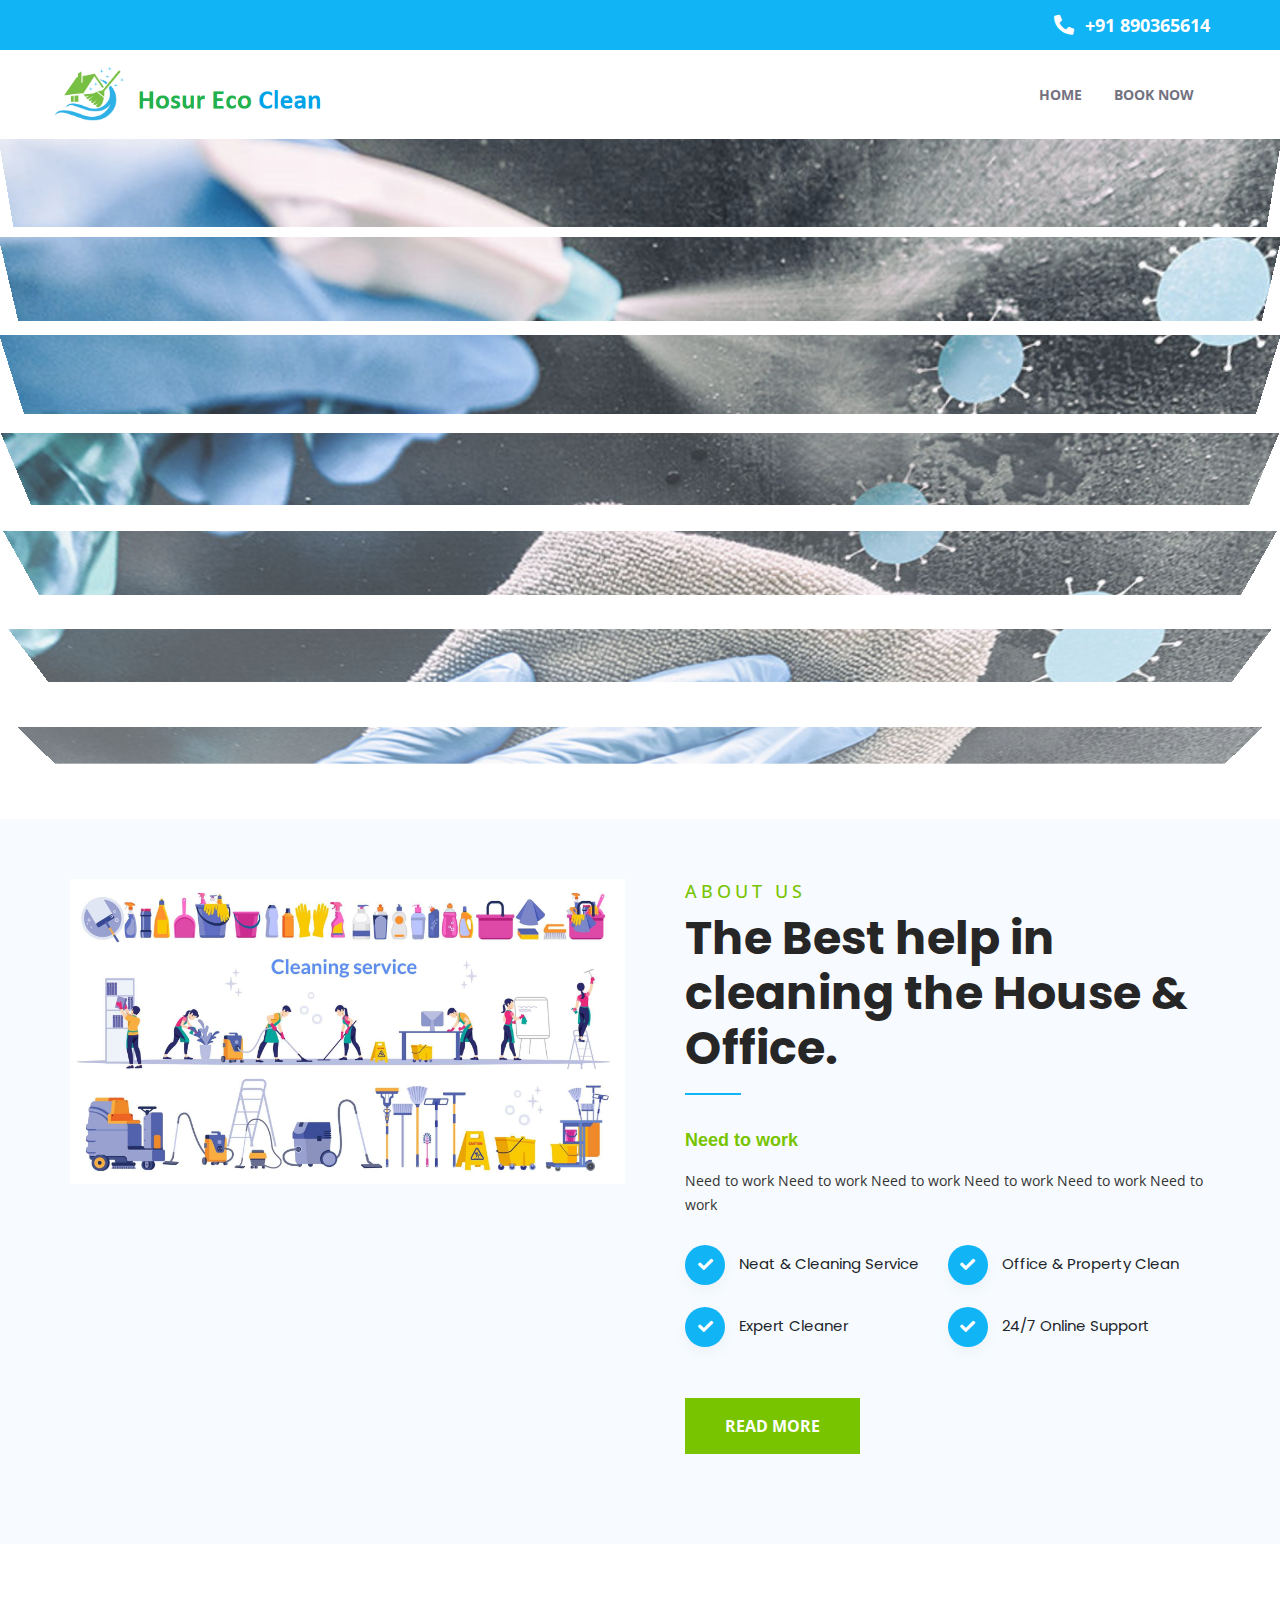
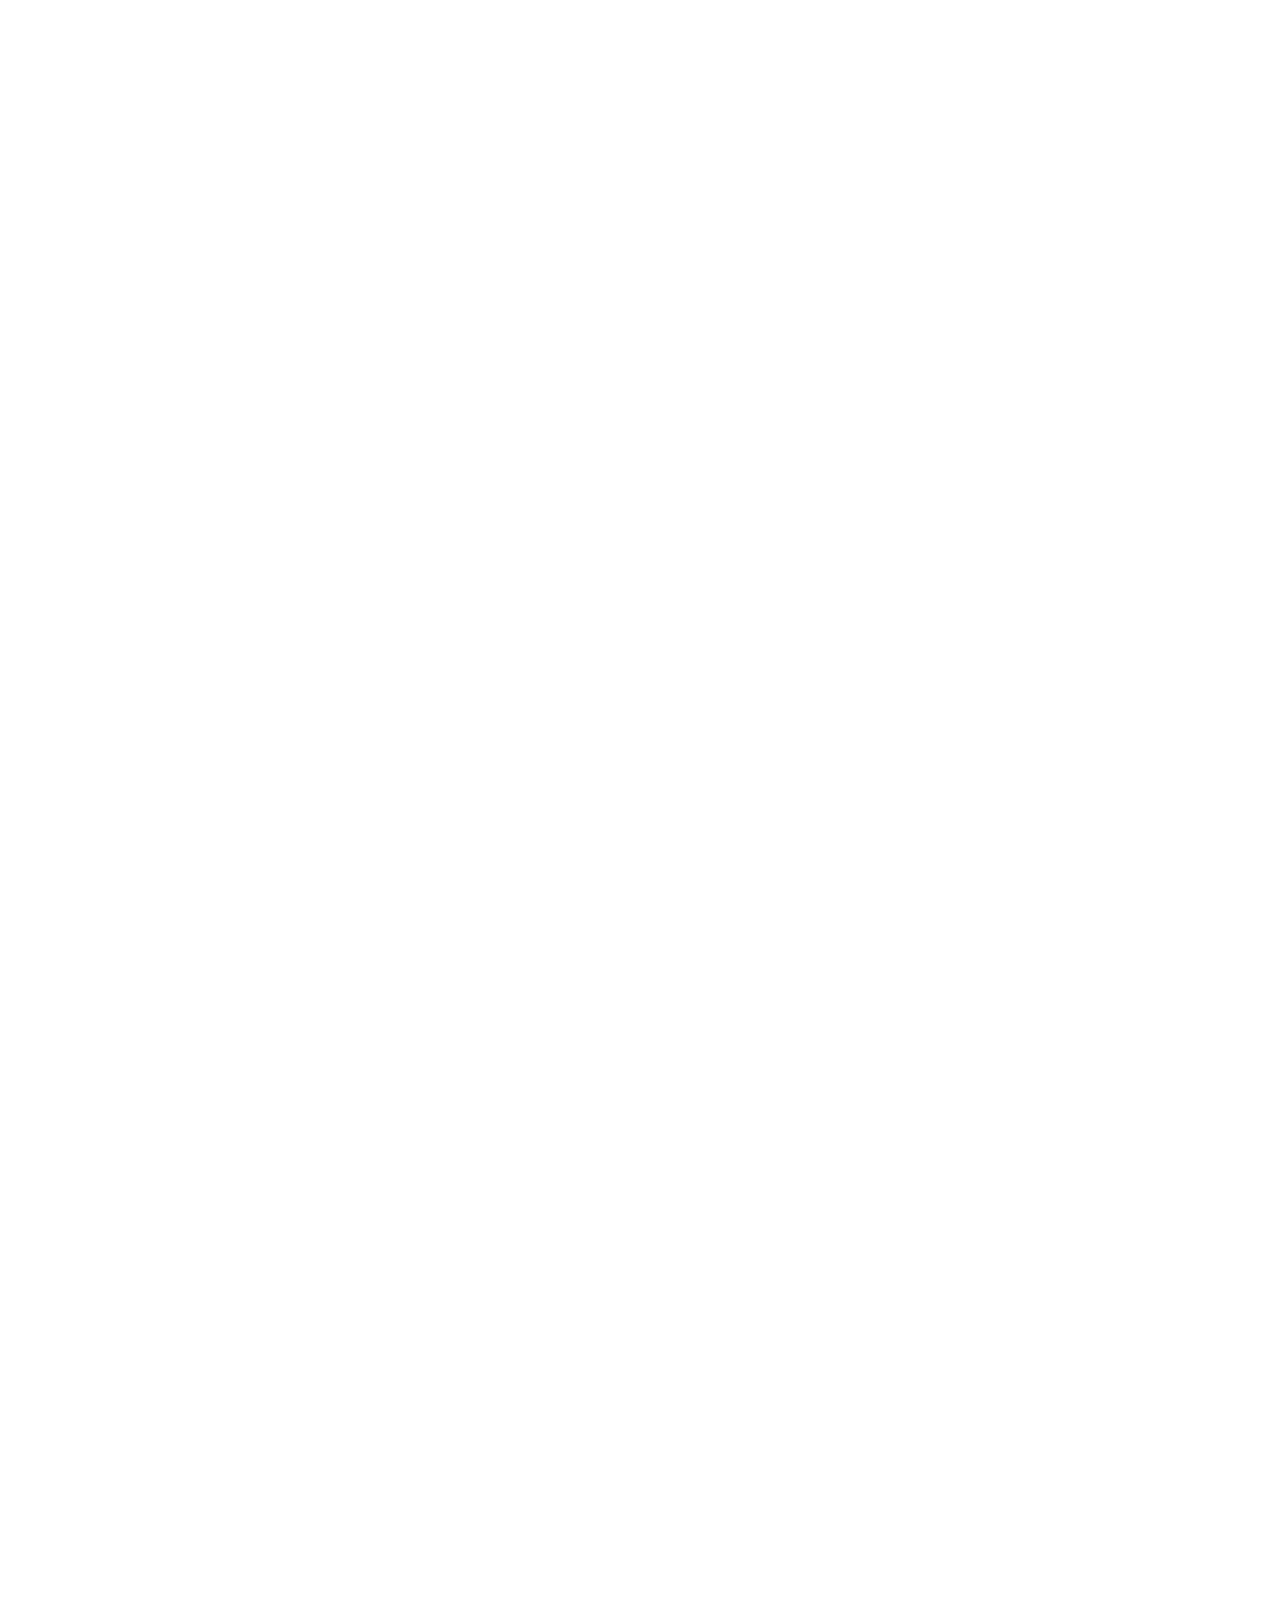
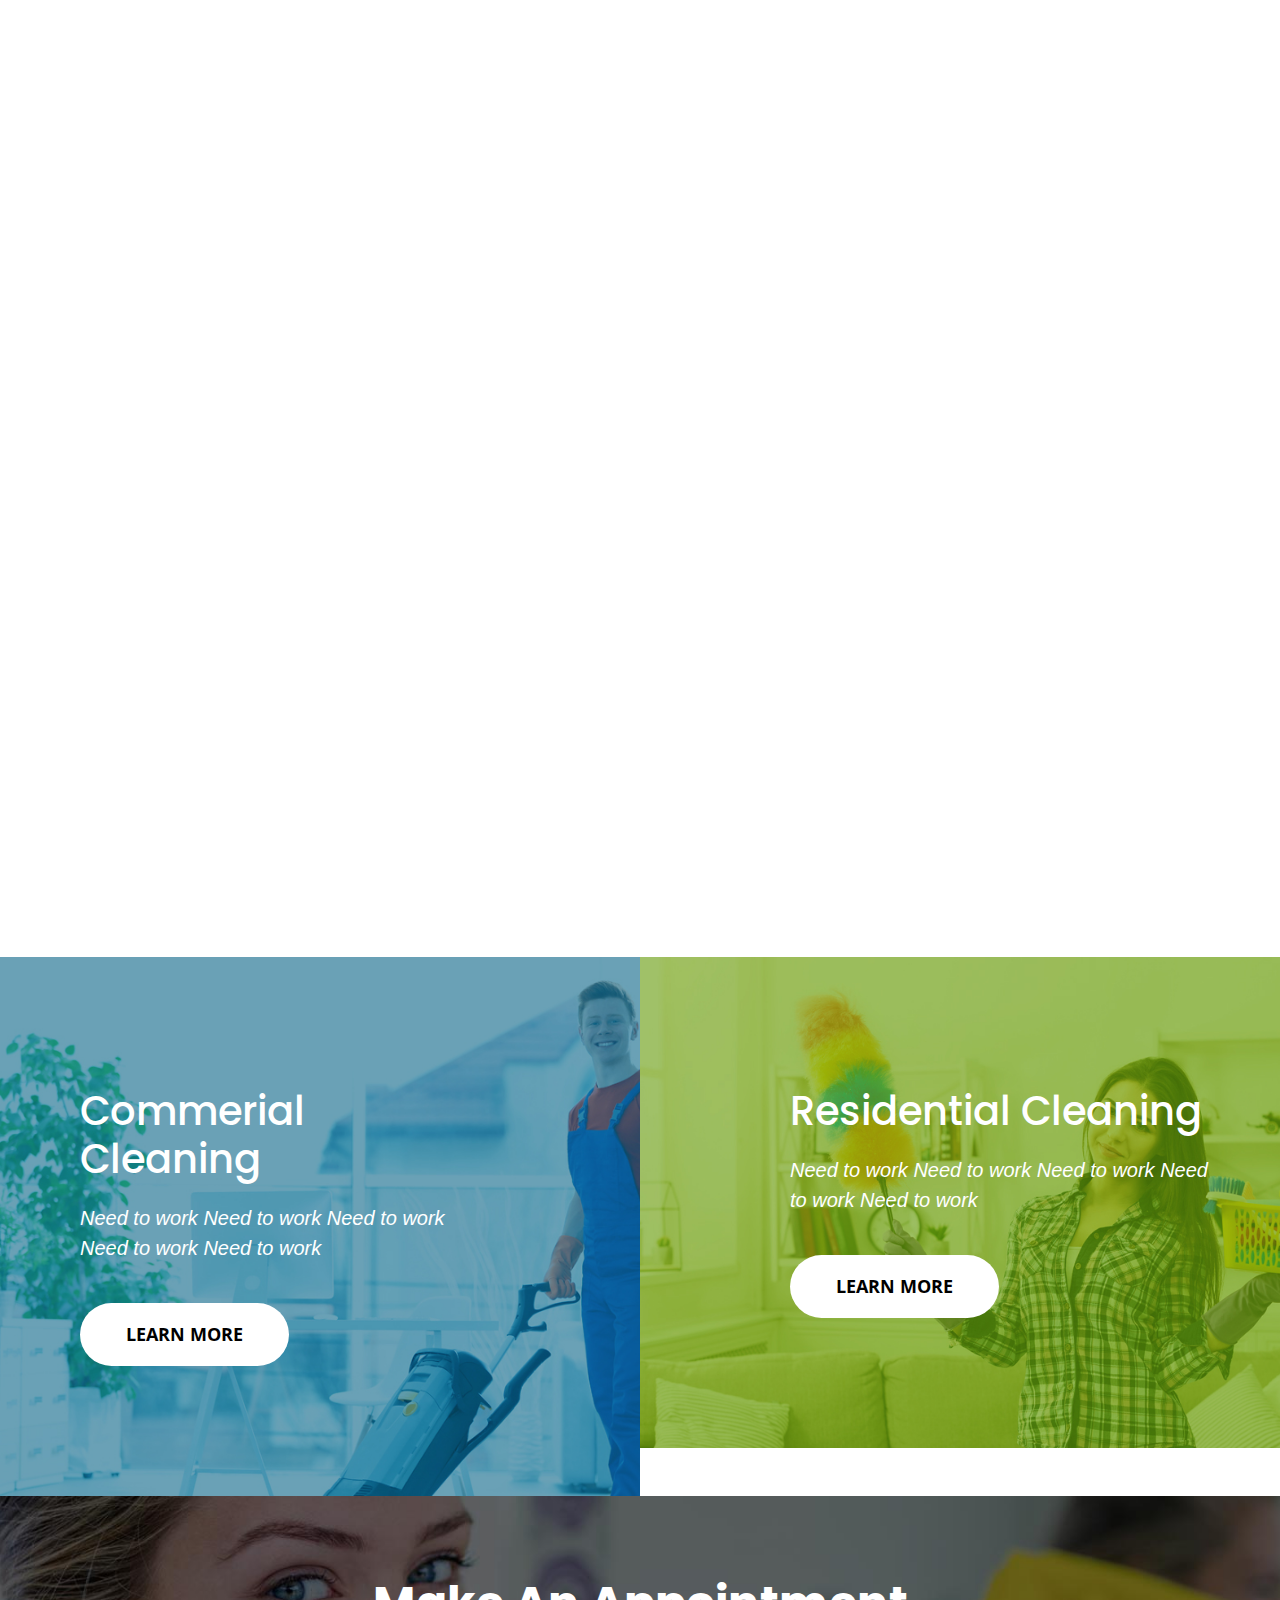
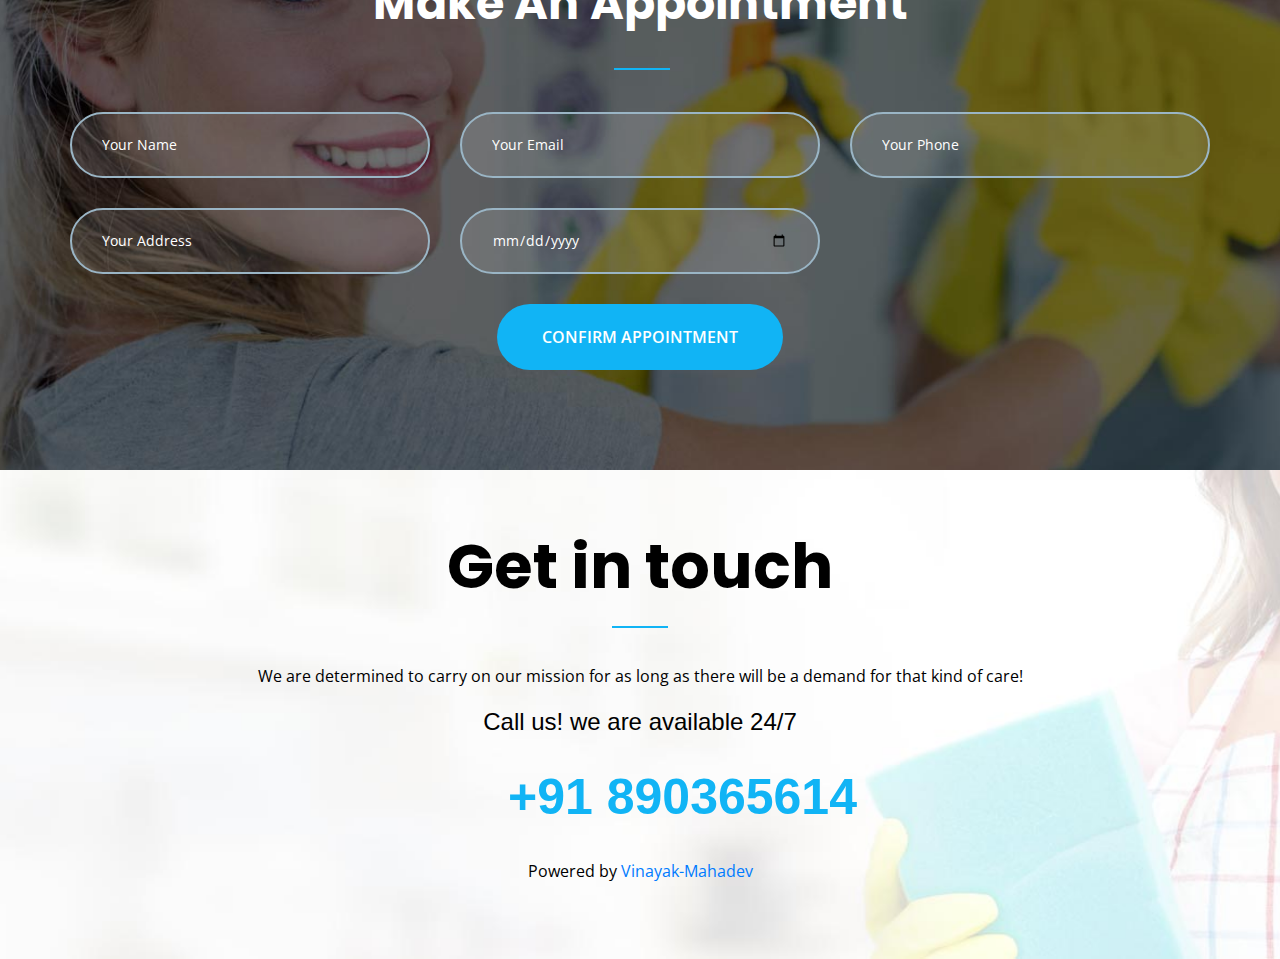
==== commit 6c55cd8e: "update" ====
--- a/index.html
+++ b/index.html
@@ -6,18 +6,18 @@
 <meta name="viewport" content="width=device-width, initial-scale=1, shrink-to-fit=no">
 
 <!-- Bootstrap CSS -->
-<link rel="stylesheet" href="public/css/bootstrap.min.css">
-<link href="public/css/all.css" rel="stylesheet">
+<link rel="stylesheet" href="css/bootstrap.min.css">
+<link href="css/all.css" rel="stylesheet">
 <!-- Owl Carousel CSS -->
-<link href="public/css/owl.carousel.css" rel="stylesheet">
+<link href="css/owl.carousel.css" rel="stylesheet">
 <link href="https://fonts.googleapis.com/css?family=Open+Sans:300,400,600,700,800|Poppins:100,200,300,400,500,600,700,800,900&display=swap" rel="stylesheet">
-<link href="public/css/animate.css" rel="stylesheet">
-<link rel="stylesheet" href="public/css/nice-select.css">
-<link rel="stylesheet" href="public/css/flexslider.css">
+<link href="css/animate.css" rel="stylesheet">
+<link rel="stylesheet" href="css/nice-select.css">
+<link rel="stylesheet" href="css/flexslider.css">
 <!-- Jquery Fancybox CSS -->
-<link rel="stylesheet" type="text/css" href="public/css/jquery.fancybox.min.css" media="screen" />
-<link rel="stylesheet" href="public/css/settings.css">
-<link href="public/css/style.css" rel="stylesheet">
+<link rel="stylesheet" type="text/css" href="css/jquery.fancybox.min.css" media="screen" />
+<link rel="stylesheet" href="css/settings.css">
+<link href="css/style.css" rel="stylesheet">
 <link href="https://cdnjs.cloudflare.com/ajax/libs/font-awesome/5.15.4/css/all.min.css" rel="stylesheet">
 <title>Cleaning</title>
 </head>
@@ -50,7 +50,7 @@
   <div class="container">
     <div class="row">
       <div class="col-lg-3 navbar navbar-expand-lg navbar-light">
-        <div class="header_logo"><a href="#"><img alt="" src="public/images/logo1.png"></a></div>
+        <div class="header_logo"><a href="#"><img alt="" src="images/logo1.png"></a></div>
         <button class="navbar-toggler" type="button" data-toggle="collapse" data-target="#navbarSupportedContent" aria-controls="navbarSupportedContent" aria-expanded="false" aria-label="Toggle navigation"> <span class="navbar-toggler-icon"></span> </button>
       </div>
       <div class="col-lg-9">
@@ -59,7 +59,7 @@
             <button class="close-toggler" type="button" data-toggle="offcanvas"> <span><i class="fas fa-times-circle" aria-hidden="true"></i></span> </button>
             <ul class="navbar-nav mr-auto">
               <li class="nav-item active"><a class="nav-link" href="index.html"> Home </a></li>
-              <li class="nav-item"><a class="nav-link" href="public/contact.html"> Book Now</a></li>
+              <li class="nav-item"><a class="nav-link" href="contact.html"> Book Now</a></li>
             </ul>
           </div>
         </nav>
@@ -74,7 +74,7 @@
   <div class="tp-banner">
     <ul>
 
-	  <li data-slotamount="7" data-transition="3dcurtain-horizontal" data-masterspeed="1000" data-saveperformance="on"> <img alt="" alt="" src="public/images/dummy.png" data-lazyload="public/images/clean_5.jpg">
+	  <li data-slotamount="7" data-transition="3dcurtain-horizontal" data-masterspeed="1000" data-saveperformance="on"> <img alt="" alt="" src="images/dummy.png" data-lazyload="images/clean_5.jpg">
         <div class="caption lft large-title tp-resizeme slidertext_hover" data-x="left" data-y="180" data-speed="600" data-start="1600">Welcome to Hosur Eco Clean</div>
         <div class="caption lft large-title tp-resizeme slidertext2" data-x="left" data-y="190" data-speed="600" data-start="2200">Cleaning Services</div>
         <div class="caption lfb large-title tp-resizeme slidertext3" data-x="left" data-y="310" data-speed="600" data-start="2800">Need to work</div>
@@ -82,7 +82,7 @@
         <div class="caption lfb large-title tp-resizeme slidertext4" data-x="240" data-y="400" data-speed="600" data-start="4100"><a href="#">Book now </a></div>
       </li>
 	  
-	  <li data-slotamount="7" data-transition="3dcurtain-horizontal" data-masterspeed="1000" data-saveperformance="on"> <img alt="" alt="" src="public/images/dummy.png" data-lazyload="public/images/banner2.jpg">
+	  <li data-slotamount="7" data-transition="3dcurtain-horizontal" data-masterspeed="1000" data-saveperformance="on"> <img alt="" alt="" src="images/dummy.png" data-lazyload="images/banner2.jpg">
         <div class="caption lft large-title tp-resizeme slidertext_hover" data-x="left" data-y="180" data-speed="600" data-start="1600">Welcome to Hosur Eco Clean</div>
         <div class="caption lft large-title tp-resizeme slidertext2" data-x="left" data-y="190" data-speed="600" data-start="2200">Cleaning Services</div>
         <div class="caption lfb large-title tp-resizeme slidertext3" data-x="left" data-y="310" data-speed="600" data-start="2800">Need to work..<br/> Do somthing</div>
@@ -90,7 +90,7 @@
         <div class="caption lfb large-title tp-resizeme slidertext4" data-x="240" data-y="400" data-speed="600" data-start="4100"><a href="#">Book now </a></div>
       </li>
 	  
-      <li data-slotamount="7" data-transition="slotzoom-horizontal" data-masterspeed="1000" data-saveperformance="on"> <img alt="" alt="" src="public/images/dummy.png" data-lazyload="public/images/banner.jpg">
+      <li data-slotamount="7" data-transition="slotzoom-horizontal" data-masterspeed="1000" data-saveperformance="on"> <img alt="" alt="" src="images/dummy.png" data-lazyload="images/banner.jpg">
         <div class="caption lft large-title tp-resizeme slidertext_hover" data-x="left" data-y="180" data-speed="600" data-start="1600">Welcome to Hosur Eco Clean</div>
         <div class="caption lft large-title tp-resizeme slidertext2" data-x="left" data-y="190" data-speed="600" data-start="2200">Cleaning Services</div>
         <div class="caption lfb large-title tp-resizeme slidertext3" data-x="left" data-y="310" data-speed="600" data-start="2800">Need to work..<br/> Do somthing</div>
@@ -109,7 +109,7 @@
   <div class="container">
     <div class="row">
       <div class="col-lg-6">
-        <div class="aboutImg"><img src="public/images/CleaningService.jpg" alt=""></div>
+        <div class="aboutImg"><img src="images/CleaningService.jpg" alt=""></div>
       </div>
       <div class="col-lg-6">
         <div class="about_box">
@@ -147,7 +147,7 @@
       <!--col-lg-4 Start-->
       <li class="col-lg-4">
         <div class="services_box wow fadeInUp">
-          <div class="servicesImg"><img alt="" src="public/images/servicesImg01.jpg"></div>
+          <div class="servicesImg"><img alt="" src="images/servicesImg01.jpg"></div>
           <div class="service-price"><span>$230-$7200</span></div>
           <h3><a href="#">Residential Cleaning Services</a></h3>
 <p>Need to work Need to work Need to work</p>
@@ -157,7 +157,7 @@
       <!--col-lg-4 Start-->
       <li class="col-lg-4">
         <div class="services_box wow fadeInUp">
-          <div class="servicesImg"><img alt="" src="public/images/servicesImg01.jpg"></div>
+          <div class="servicesImg"><img alt="" src="images/servicesImg01.jpg"></div>
           <div class="service-price"><span>$230-$7200</span></div>
           <h3><a href="#">Residential Cleaning Services</a></h3>
 <p>Need to work Need to work Need to work Need to work</p>
@@ -167,7 +167,7 @@
       <!--col-lg-4 Start-->
       <li class="col-lg-4">
         <div class="services_box wow fadeInUp">
-          <div class="servicesImg"><img alt="" src="public/images/servicesImg01.jpg"></div>
+          <div class="servicesImg"><img alt="" src="images/servicesImg01.jpg"></div>
           <div class="service-price"><span>$230-$7200</span></div>
           <h3><a href="#">Residential Cleaning Services</a></h3>
 <p>Need to work Need to work Need to work Need to work</p>
@@ -178,7 +178,7 @@
       <!--col-lg-4 Start-->
       <li class="col-lg-4">
         <div class="services_box wow fadeInUp">
-          <div class="servicesImg"><img alt="" src="public/images/servicesImg02.jpg"></div>
+          <div class="servicesImg"><img alt="" src="images/servicesImg02.jpg"></div>
           <div class="service-price"><span>$230-$7200</span></div>
           <h3><a href="#">Commercial Cleaning Services</a></h3>
 <p>Need to work Need to work Need to work Need to work</p>
@@ -189,7 +189,7 @@
       <!--col-lg-4 Start-->
       <li class="col-lg-4">
         <div class="services_box wow fadeInUp">
-          <div class="servicesImg"><img alt="" src="public/images/servicesImg03.jpg"></div>
+          <div class="servicesImg"><img alt="" src="images/servicesImg03.jpg"></div>
           <div class="service-price"><span>$230-$7200</span></div>
           <h3><a href="#">Office Cleaning Services</a></h3>
 <p>Need to work Need to work Need to work Need to work</p>
@@ -215,7 +215,7 @@
     <ul class="fix text-center row">
                                                                 <!--Start Single working  Box-->
                                 <li class="single-working-steps-box wow fadeInUp animated col-lg-3 col-md-6">
-                                    <div class="icon-holder"><img src="public/images/step01.png"></div>
+                                    <div class="icon-holder"><img src="images/step01.png"></div>
                                     <div class="text-holder">
                                         <h4><a href="#">Schedule Your<br> Experience</a></h4>
                                         <p>Need to work Need to work Need to work</p>
@@ -225,7 +225,7 @@
                                                                 <!--Start Single working  Box-->
                                 <li class="single-working-steps-box wow fadeInUp animated col-lg-3 col-md-6">
 
-                                  <div class="icon-holder"><img src="public/images/step02.png"></div>
+                                  <div class="icon-holder"><img src="images/step02.png"></div>
                                     <div class="text-holder">
                                 <h4><a href="#">Meet Your<br> Cleaning Expert</a></h4>
                                         <p>Need to work Need to work Need to work</p>
@@ -236,7 +236,7 @@
                                 <li class="single-working-steps-box wow fadeInUp animated col-lg-3 col-md-6">
                                    
 
-<div class="icon-holder"><img src="public/images/step03.png"></div>
+<div class="icon-holder"><img src="images/step03.png"></div>
                                     <div class="text-holder">
                                       <h4><a href="#">Get Professional<br> Advices</a></h4>
                                         <p>Need to work Need to work Need to work</p>
@@ -250,7 +250,7 @@
 
                                   
 
-<div class="icon-holder"><img src="public/images/step04.png"></div>
+<div class="icon-holder"><img src="images/step04.png"></div>
                                     <div class="text-holder">
                                        <h4><a href="#">Get a Best<br> Cleaning Service</a></h4>
                                         <p>Need to work Need to work Need to work </p>
@@ -274,10 +274,10 @@
     </div>
     <ul class="row style_none">
 <li class="col-lg-4 col-md-6">
-        <div class="galleryImg"><img src="public/images/gallery01.jpg" alt="">
+        <div class="galleryImg"><img src="images/gallery01.jpg" alt="">
           <div class="portfolio-overley">
             <div class="content">
-              <a href="public/images/gallery01.jpg" class="fancybox image-link" data-fancybox="images" title="Image Caption Here"><i class="fa fa-plus" aria-hidden="true"></i></a>
+              <a href="images/gallery01.jpg" class="fancybox image-link" data-fancybox="images" title="Image Caption Here"><i class="fa fa-plus" aria-hidden="true"></i></a>
               <div class="gallery_info">
               <h3>Commerial Cleaning</h3>
               <p>Office Service</p>
@@ -288,10 +288,10 @@
       </li>
 
       <li class="col-lg-4 col-md-6">
-        <div class="galleryImg"><img src="public/images/gallery02.jpg" alt="">
+        <div class="galleryImg"><img src="images/gallery02.jpg" alt="">
           <div class="portfolio-overley">
             <div class="content">
-              <a href="public/images/gallery02.jpg" class="fancybox image-link" data-fancybox="images" title="Image Caption Here"><i class="fa fa-plus" aria-hidden="true"></i></a>
+              <a href="images/gallery02.jpg" class="fancybox image-link" data-fancybox="images" title="Image Caption Here"><i class="fa fa-plus" aria-hidden="true"></i></a>
               <div class="gallery_info">
               <h3>Commerial Cleaning</h3>
               <p>Office Service</p>
@@ -302,10 +302,10 @@
       </li>
 
       <li class="col-lg-4 col-md-6">
-        <div class="galleryImg"><img src="public/images/gallery03.jpg" alt="">
+        <div class="galleryImg"><img src="images/gallery03.jpg" alt="">
           <div class="portfolio-overley">
             <div class="content">
-              <a href="public/images/gallery03.jpg" class="fancybox image-link" data-fancybox="images" title="Image Caption Here"><i class="fa fa-plus" aria-hidden="true"></i></a>
+              <a href="images/gallery03.jpg" class="fancybox image-link" data-fancybox="images" title="Image Caption Here"><i class="fa fa-plus" aria-hidden="true"></i></a>
               <div class="gallery_info">
               <h3>Commerial Cleaning</h3>
               <p>Office Service</p>
@@ -316,10 +316,10 @@
       </li>
 
       <li class="col-lg-4 col-md-6">
-        <div class="galleryImg"><img src="public/images/gallery04.jpg" alt="">
+        <div class="galleryImg"><img src="images/gallery04.jpg" alt="">
           <div class="portfolio-overley">
             <div class="content">
-              <a href="public/images/gallery04.jpg" class="fancybox image-link" data-fancybox="images" title="Image Caption Here"><i class="fa fa-plus" aria-hidden="true"></i></a>
+              <a href="images/gallery04.jpg" class="fancybox image-link" data-fancybox="images" title="Image Caption Here"><i class="fa fa-plus" aria-hidden="true"></i></a>
               <div class="gallery_info">
               <h3>Commerial Cleaning</h3>
               <p>Office Service</p>
@@ -330,10 +330,10 @@
       </li>
 
       <li class="col-lg-4 col-md-6">
-        <div class="galleryImg"><img src="public/images/gallery05.jpg" alt="">
+        <div class="galleryImg"><img src="images/gallery05.jpg" alt="">
           <div class="portfolio-overley">
             <div class="content">
-              <a href="public/images/gallery05.jpg" class="fancybox image-link" data-fancybox="images" title="Image Caption Here"><i class="fa fa-plus" aria-hidden="true"></i></a>
+              <a href="images/gallery05.jpg" class="fancybox image-link" data-fancybox="images" title="Image Caption Here"><i class="fa fa-plus" aria-hidden="true"></i></a>
               <div class="gallery_info">
               <h3>Commerial Cleaning</h3>
               <p>Office Service</p>
@@ -344,10 +344,10 @@
       </li>
 
       <li class="col-lg-4 col-md-6">
-        <div class="galleryImg"><img src="public/images/gallery06.jpg" alt="">
+        <div class="galleryImg"><img src="images/gallery06.jpg" alt="">
           <div class="portfolio-overley">
             <div class="content">
-              <a href="public/images/gallery06.jpg" class="fancybox image-link" data-fancybox="images" title="Image Caption Here"><i class="fa fa-plus" aria-hidden="true"></i></a>
+              <a href="images/gallery06.jpg" class="fancybox image-link" data-fancybox="images" title="Image Caption Here"><i class="fa fa-plus" aria-hidden="true"></i></a>
               <div class="gallery_info">
               <h3>Commerial Cleaning</h3>
               <p>Office Service</p>
@@ -479,24 +479,24 @@
 
 <!-- Optional JavaScript --> 
 <!-- jQuery first, then Popper.js, then Bootstrap JS --> 
-<script src="public/js/jquery.min.js"></script> 
-<script src="public/js/popper.min.js"></script> 
-<script src="public/js/bootstrap.min.js"></script> 
-<script type="text/javascript" src="public/js/jquery.themepunch.tools.min.js"></script> 
-<script type="text/javascript" src="public/js/jquery.themepunch.revolution.min.js"></script> 
+<script src="js/jquery.min.js"></script> 
+<script src="js/popper.min.js"></script> 
+<script src="js/bootstrap.min.js"></script> 
+<script type="text/javascript" src="js/jquery.themepunch.tools.min.js"></script> 
+<script type="text/javascript" src="js/jquery.themepunch.revolution.min.js"></script> 
 <!-- Owl Carousel --> 
-<script src="public/js/owl.carousel.js"></script> 
+<script src="js/owl.carousel.js"></script> 
 <!-- Jquery Fancybox --> 
-<script src="public/js/jquery.fancybox.min.js"></script> 
+<script src="js/jquery.fancybox.min.js"></script> 
 <!-- wow js --> 
-<script src="public/js/animate.js"></script> 
-<script src="public/js/jquery.nice-select.js"></script> 
-<script src="public/js/jquery.flexslider.js"></script> 
+<script src="js/animate.js"></script> 
+<script src="js/jquery.nice-select.js"></script> 
+<script src="js/jquery.flexslider.js"></script> 
 <script>
   new WOW().init();
 </script> 
 <!-- general script file --> 
-<script src="public/js/wow.js"></script> 
-<script src="public/js/script.js"></script>
+<script src="js/wow.js"></script> 
+<script src="js/script.js"></script>
 </body>
 </html>